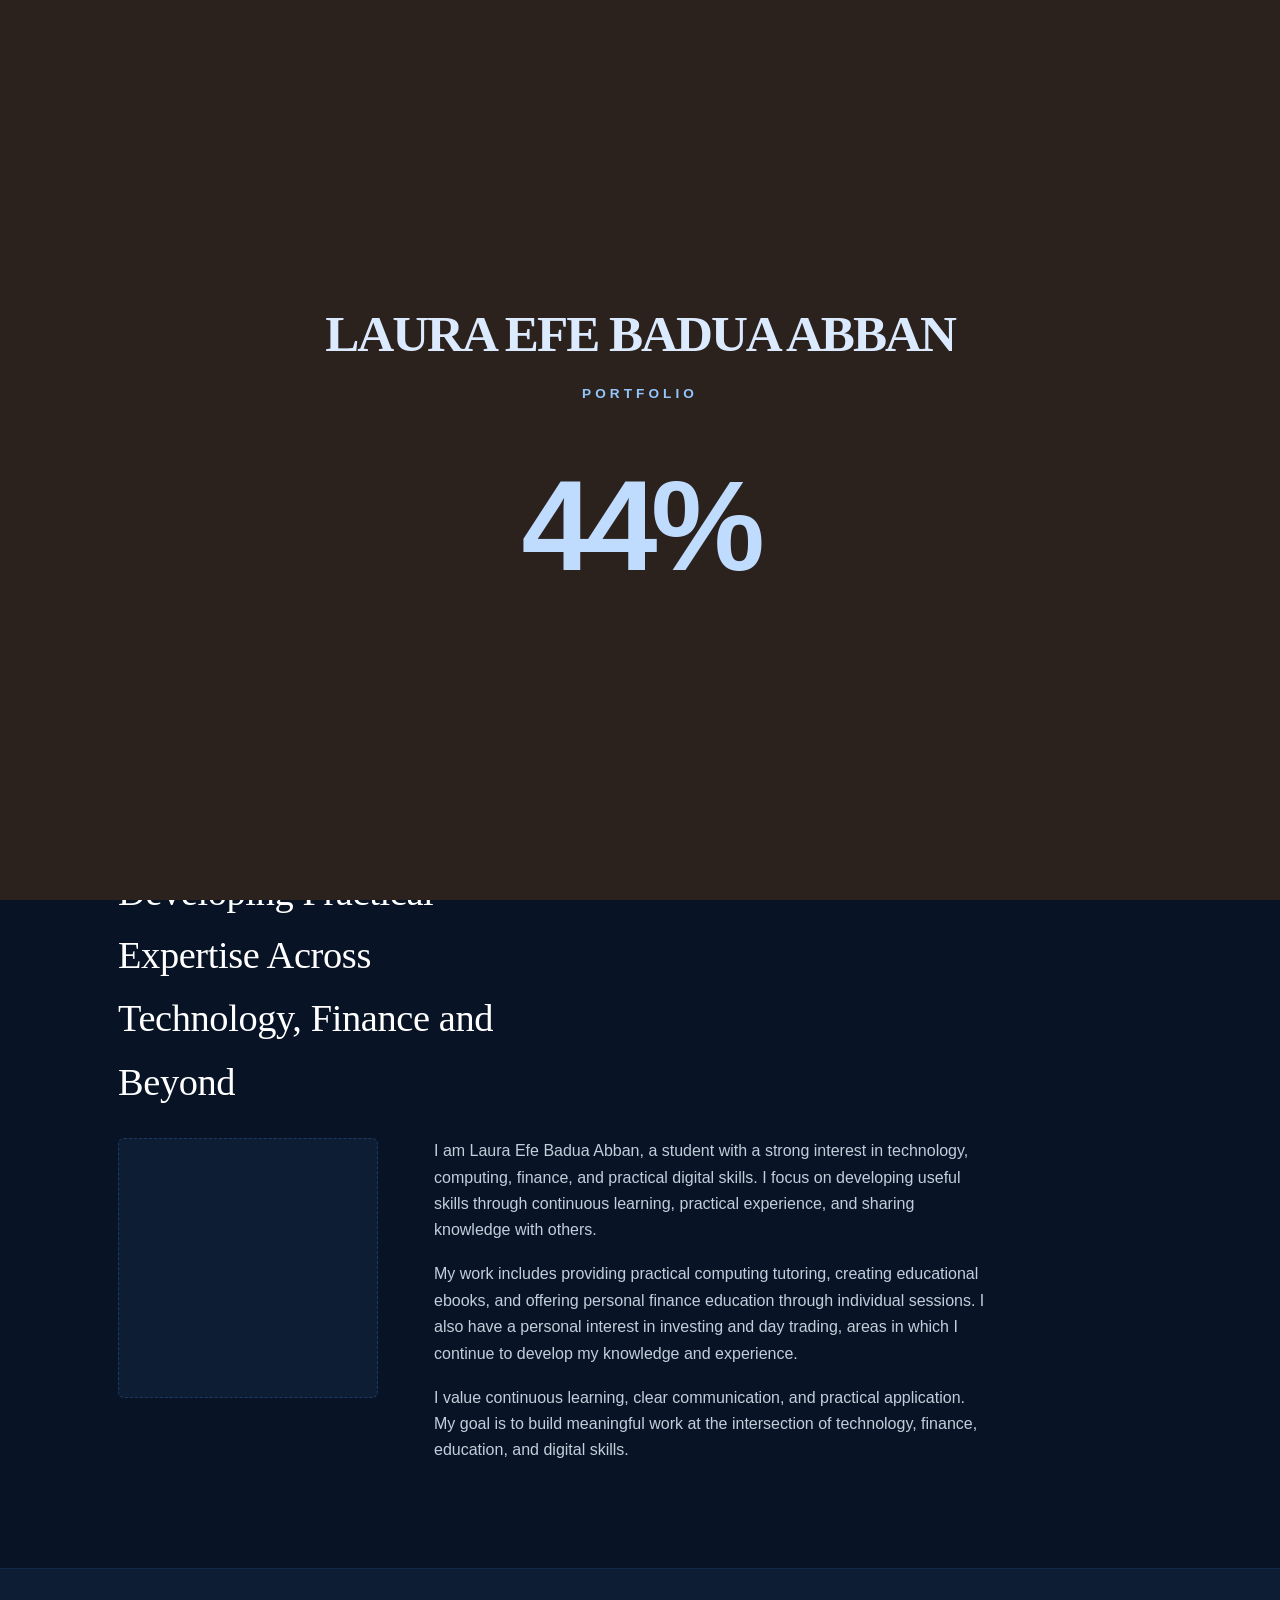
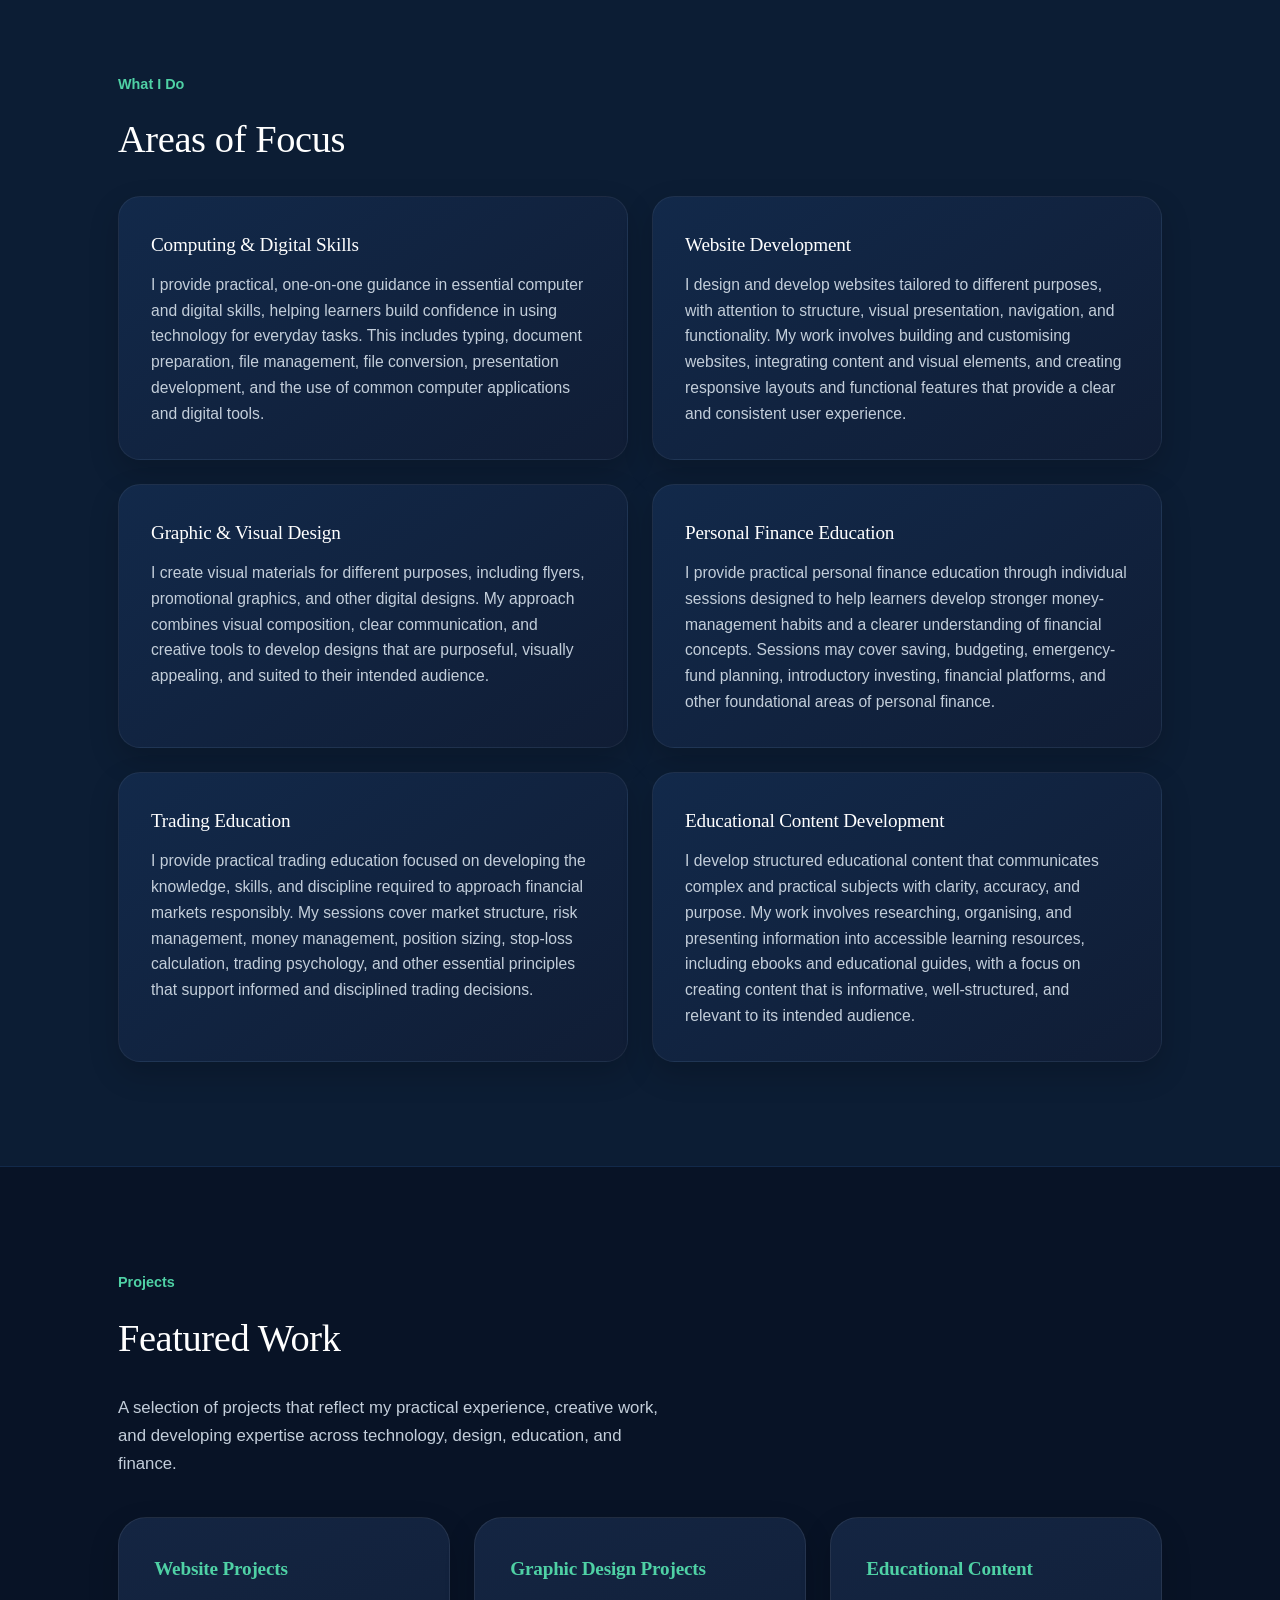
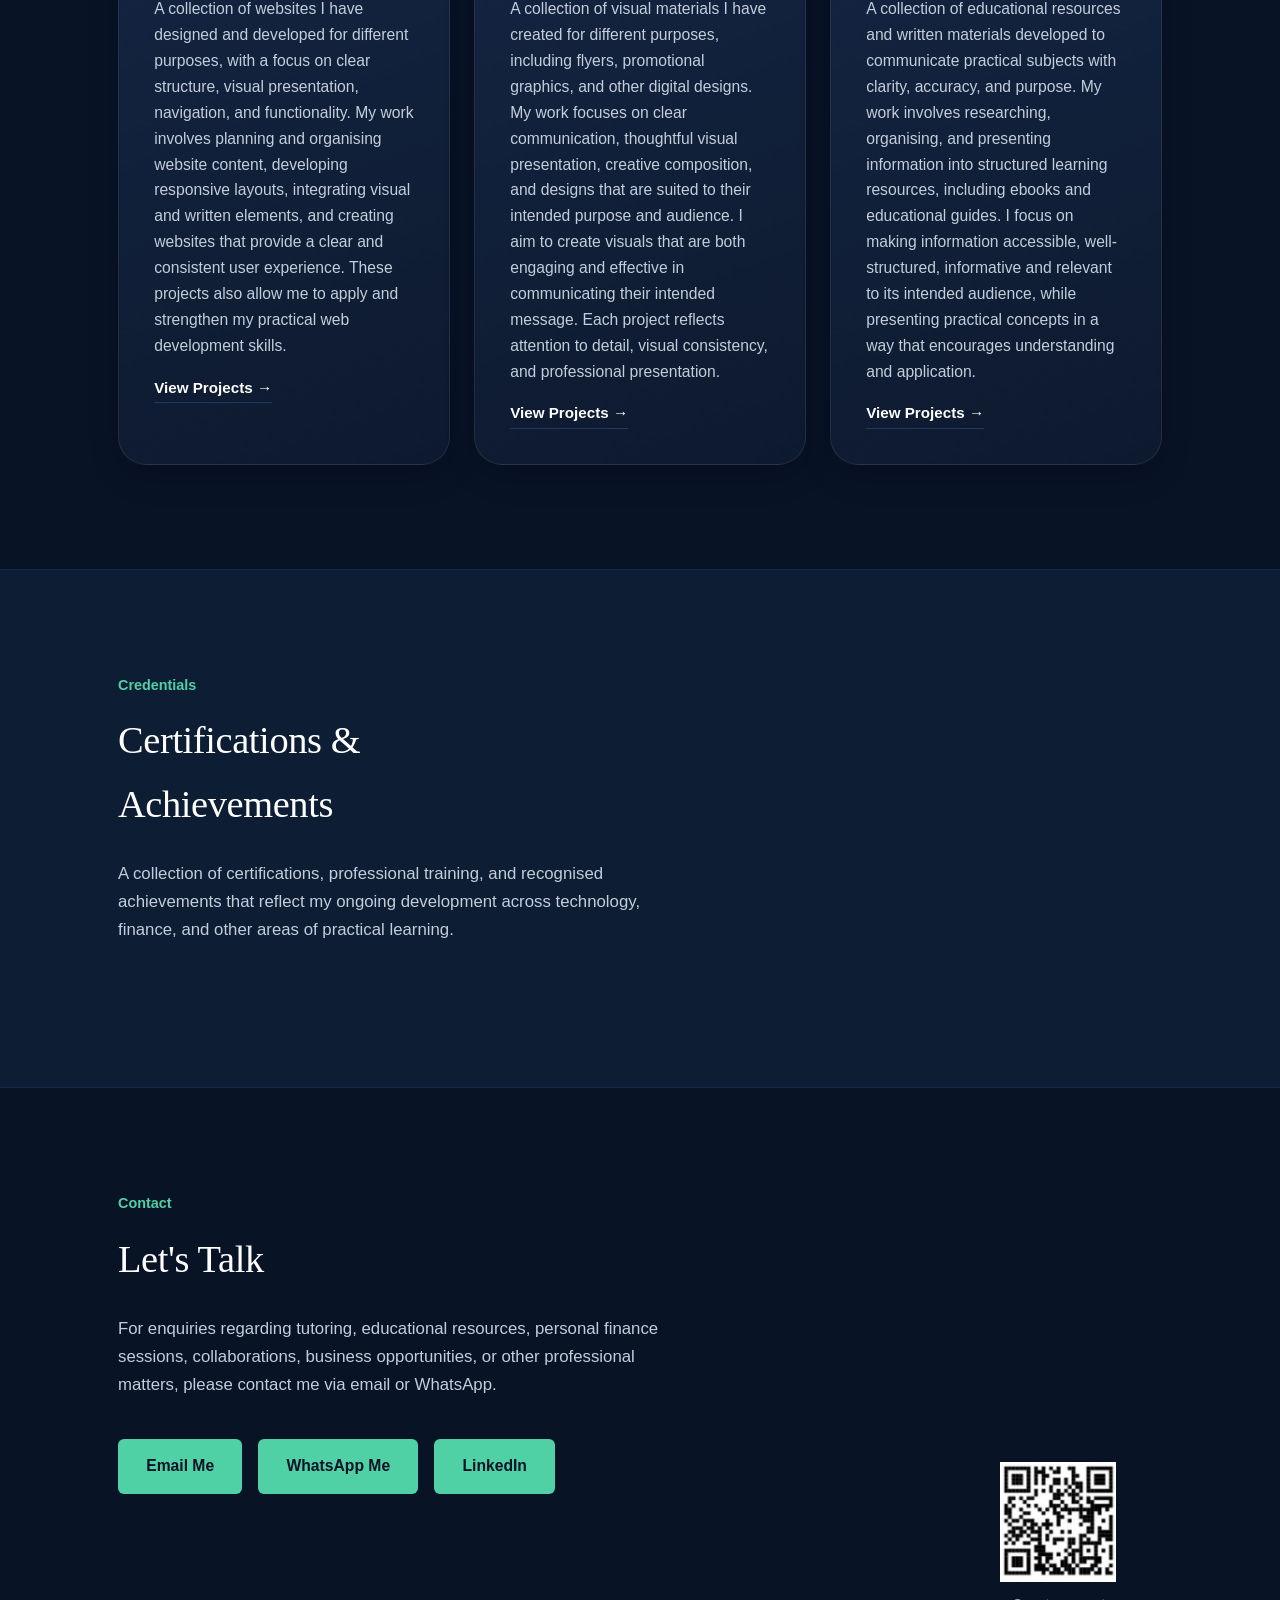
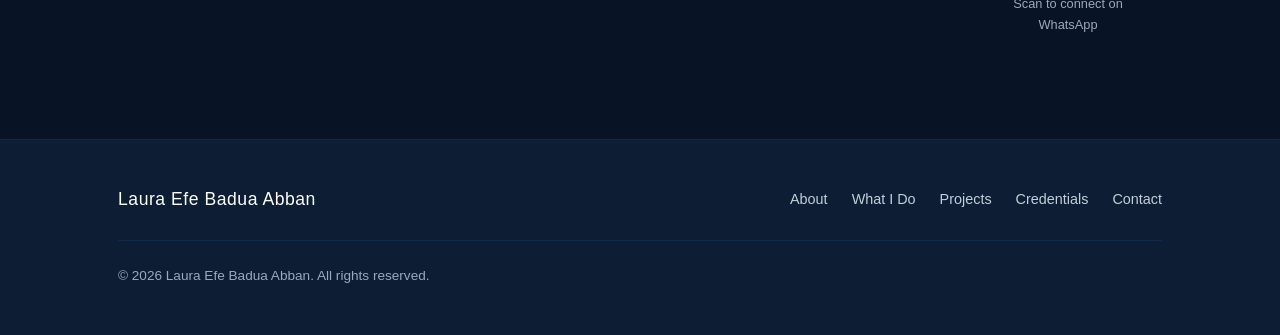
==== index.html @ 223ab995 "Add files via upload" ====
<!DOCTYPE html>
<html lang="en">
<head>
  <meta charset="UTF-8">
  <meta name="viewport" content="width=device-width, initial-scale=1.0">

  <meta
    name="description"
    content="Laura Efe Badua Abban — student, computing tutor, educational writer, personal finance educator, investor, and day trader."
  >

  <title>Laura Efe Badua Abban | Portfolio</title>

  <link rel="stylesheet" href="style.css">
</head>

<body>

  <div class="preloader" id="preloader">
  <div class="preloader-content">
    <h2 class="preloader-name">LAURA EFE BADUA ABBAN</h2>
    <p class="preloader-label">PORTFOLIO</p>
    <div class="preloader-count" id="preloadCount">0%</div>
  </div>
</div>

  <!-- =========================
       Header / Navigation
       ========================= -->

  <header class="site-header">
    <div class="nav-wrap">

      <a href="#home" class="nav-logo">
        Laura Efe Badua Abban
      </a>

      <button
        class="nav-toggle"
        aria-label="Open navigation"
        aria-expanded="false"
        type="button"
      >
        <span></span>
        <span></span>
        <span></span>
      </button>

      <nav class="nav-menu">
        <a href="#about" class="nav-link">About</a>
        <a href="#what-i-do" class="nav-link">What I Do</a>
        <a href="#projects" class="nav-link">Projects</a>
        <a href="#credentials" class="nav-link">Credentials</a>
        <a href="#contact" class="nav-link nav-cta">Contact</a>
      </nav>

    </div>
  </header>


  <main>

    <!-- =========================
         Hero
         ========================= -->

    <section class="hero" id="home">

      <div class="hero-inner">

            <h1 class="hero-name hero-item hero-name-item">
         <span class="name-word name-word-1">Laura</span>
         <span class="name-word name-word-2">Efe</span>
          <span class="name-word name-word-3">Badua</span>
         <span class="name-word name-word-4">Abban</span>
        </h1>

        <p class="hero-tagline hero-item hero-tagline-item">
          I provide practical computing support, develop educational content,
          and offer personal finance education through individual sessions.
          My interests also include investing, day trading, and the continued
          development of practical skills across technology and finance.
        </p>

        <div class="hero-actions hero-item hero-actions-item">
          <a href="#projects" class="btn btn-primary">
            See My Work
          </a>

          <a href="#contact" class="btn btn-ghost">
            Get in Touch
          </a>
        </div>

      </div>

    </section>


    <!-- =========================
         About
         ========================= -->

    <section class="section reveal" id="about">

      <div class="section-inner">

        <p class="section-label">
          About
        </p>

        <h2 class="section-title about-reveal about-heading">
          Developing Practical Expertise Across Technology, Finance and Beyond
        </h2>

        <div class="about-grid">

          <div class="photo-frame">

            <div class="photo-placeholder">
              </span>
            </div>

          </div>


          <div class="about-text">

            <p class="about-reveal about-paragraph-1">
              I am Laura Efe Badua Abban, a student with a strong interest in
              technology, computing, finance, and practical digital skills.
              I focus on developing useful skills through continuous learning,
              practical experience, and sharing knowledge with others.
            </p>

            <p class="about-reveal about-paragraph-2">
              My work includes providing practical computing tutoring, creating
              educational ebooks, and offering personal finance education
              through individual sessions. I also have a personal interest in
              investing and day trading, areas in which I continue to develop
              my knowledge and experience.
            </p>

            <p class="about-reveal about-paragraph-3">
              I value continuous learning, clear communication, and practical
              application. My goal is to build meaningful work at the
              intersection of technology, finance, education, and digital skills.
            </p>

          </div>

        </div>

      </div>

    </section>


    <!-- =========================
         What I Do
         ========================= -->

    <section class="section section-alt reveal" id="what-i-do">

      <div class="section-inner">

        <p class="section-label">
          What I Do
        </p>

        <h2 class="section-title">
          Areas of Focus
        </h2>

        <div class="cards-grid">


          <!-- Computing -->

          <article class="skill-card whatido-reveal">

            <h3>
              Computing &amp; Digital Skills
            </h3>

            <p>
              I provide practical, one-on-one guidance in essential computer
              and digital skills, helping learners build confidence in using
              technology for everyday tasks. This includes typing, document
              preparation, file management, file conversion, presentation
              development, and the use of common computer applications and
              digital tools.
            </p>

          </article>


          <!-- Website Development -->

          <article class="skill-card whatido-reveal">

            <h3>
              Website Development
            </h3>

            <p>
              I design and develop websites tailored to different purposes,
              with attention to structure, visual presentation, navigation,
              and functionality. My work involves building and customising
              websites, integrating content and visual elements, and creating
              responsive layouts and functional features that provide a clear
              and consistent user experience.
            </p>

          </article>


          <!-- Graphic Design -->

          <article class="skill-card whatido-reveal">

            <h3>
              Graphic &amp; Visual Design
            </h3>

            <p>
              I create visual materials for different purposes, including
              flyers, promotional graphics, and other digital designs. My
              approach combines visual composition, clear communication, and
              creative tools to develop designs that are purposeful, visually
              appealing, and suited to their intended audience.
            </p>

          </article>


          <!-- Personal Finance -->

          <article class="skill-card whatido-reveal">

            <h3>
              Personal Finance Education
            </h3>

            <p>
              I provide practical personal finance education through individual
              sessions designed to help learners develop stronger money-management
              habits and a clearer understanding of financial concepts. Sessions
              may cover saving, budgeting, emergency-fund planning, introductory
              investing, financial platforms, and other foundational areas of
              personal finance.
            </p>

          </article>


          <!-- Trading -->

          <article class="skill-card whatido-reveal">

            <h3>
              Trading Education
            </h3>

            <p>
              I provide practical trading education focused on developing the
              knowledge, skills, and discipline required to approach financial
              markets responsibly. My sessions cover market structure, risk
              management, money management, position sizing, stop-loss
              calculation, trading psychology, and other essential principles
              that support informed and disciplined trading decisions.
            </p>

          </article>


          <!-- Educational Content -->

          <article class="skill-card whatido-reveal">

            <h3>
              Educational Content Development
            </h3>

            <p>
              I develop structured educational content that communicates
              complex and practical subjects with clarity, accuracy, and
              purpose. My work involves researching, organising, and presenting
              information into accessible learning resources, including ebooks
              and educational guides, with a focus on creating content that is
              informative, well-structured, and relevant to its intended audience.
            </p>

          </article>

        </div>

      </div>

    </section>


    <!-- =========================
         Projects
         ========================= -->

    <section class="section reveal" id="projects">

      <div class="section-inner">

        <p class="section-label">
          Projects
        </p>

        <h2 class="section-title">
          Featured Work
        </h2>

        <p class="section-intro">
          A selection of projects that reflect my practical experience,
          creative work, and developing expertise across technology, design,
          education, and finance.
        </p>


        <div class="cards-grid projects-grid">


          <!-- Website Projects -->

          <article class="project-card projects-reveal">

            <h3 class="project-category-title">
              Website Projects
            </h3>

            <p>
              A collection of websites I have designed and developed for different
              purposes, with a focus on clear structure, visual presentation, navigation,
              and functionality. My work involves planning and organising website content,
              developing responsive layouts, integrating visual and written elements, 
              and creating websites that provide a clear and consistent user experience.
              These projects also allow me to apply and strengthen my practical web development skills.
            </p>

            <a
              href="website-projects.html"
              class="project-link"
            >
              View Projects →
            </a>

          </article>


          <!-- Graphic Design -->

          <article class="project-card projects-reveal">

            <h3 class="project-category-title">
              Graphic Design Projects
            </h3>

            <p>
              A collection of visual materials I have created for different purposes,
              including flyers, promotional graphics, and other digital designs. My work
             focuses on clear communication, thoughtful visual presentation, creative composition,
             and designs that are suited to their intended purpose and audience. I aim to create 
             visuals that are both engaging and effective in communicating their intended message.
             Each project reflects attention to detail, visual consistency, and professional presentation.
            </p>

            <a
              href="graphic-design.html"
              class="project-link"
            >
              View Projects →
            </a>

          </article>


          <!-- Educational Content -->

          <article class="project-card projects-reveal">

            <h3 class="project-category-title">
              Educational Content
            </h3>

            <p>
              A collection of educational resources and written materials
              developed to communicate practical subjects with clarity, accuracy, and purpose.
              My work involves researching, organising, and presenting information into structured
              learning resources, including ebooks and educational guides. I focus on making information 
              accessible, well-structured, informative and relevant to its intended audience, while 
              presenting practical concepts in a way that encourages understanding and application.
            </p>

            <a
              href="educational-content.html"
              class="project-link"
            >
              View Projects →
            </a>

          </article>

        </div>

      </div>

    </section>


    <!-- =========================
         Credentials
         ========================= -->

    <section class="section section-alt reveal" id="credentials">

      <div class="section-inner">

        <p class="section-label">
          Credentials
        </p>

        <h2 class="section-title">
          Certifications &amp; Achievements
        </h2>

        <p class="section-intro">
          A collection of certifications, professional training, and recognised
          achievements that reflect my ongoing development across technology,
          finance, and other areas of practical learning.
        </p>

        

    </section>


    <!-- =========================
         Contact
         ========================= -->

    <section class="section reveal" id="contact">

      <div class="section-inner contact-inner">

        <p class="section-label">
          Contact
        </p>

        <h2 class="section-title">
          Let's Talk
        </h2>

        <p class="section-intro">
          For enquiries regarding tutoring, educational resources, personal
          finance sessions, collaborations, business opportunities, or other
          professional matters, please contact me via email or WhatsApp.
        </p>


        <div class="hero-actions">

          <a
            href="mailto:abbanlaura18@gmail.com"
            class="btn btn-primary contact-email-btn"
          >
            Email Me
          </a>

          <a
            href="https://wa.me/233592695964"
            class="btn btn-primary"
            target="_blank"
            rel="noopener noreferrer"
          >
            WhatsApp Me
          </a>

          <a
            href="https://www.linkedin.com/in/lauraabban/"
            class="btn btn-primary"
            target="_blank"
            rel="noopener noreferrer"
          >
            LinkedIn
          </a>

        </div>


        <div class="contact-qr">

          <img
            src="whatsapp-qr.jpg"
            alt="WhatsApp QR Code"
          >

          <p>
            Scan to connect on WhatsApp
          </p>

        </div>

      </div>

    </section>

  </main>


  <!-- =========================
       Footer
       ========================= -->

  <footer class="site-footer">

    <div class="footer-inner">

      <p class="footer-name">
      Laura Efe Badua Abban
      </p>

      <nav class="footer-nav">
        <a href="#about">About</a>
        <a href="#what-i-do">What I Do</a>
        <a href="#projects">Projects</a>
        <a href="#credentials">Credentials</a>
        <a href="#contact">Contact</a>
      </nav>

    
     <p class="footer-copy">
  © 2026 Laura Efe Badua Abban. All rights reserved.
</p>

    </div>

  </footer>


  <script src="script.js"></script>

</body>
</html>
---- style.css ----
/* =========================================================
   Laura Efe Badua Abban — Portfolio Stylesheet
   ========================================================= */

:root {
  --navy-950: #081326;
  --navy-900: #0c1d34;
  --navy-800: #12294a;
  --navy-700: #1c3a5e;
  --white: #ffffff;
  --ink-100: #eef2f7;
  --ink-300: #c3ceda;
  --ink-400: #9aa9bd;
  --accent: #4fd1a5;

  --accent-soft: rgba(79, 209, 165, 0.14);

  --font-display: "Newsreader", Georgia, serif;
  --font-body: "Inter", -apple-system, BlinkMacSystemFont, "Segoe UI", sans-serif;

  --max-width: 1100px;
  --section-pad: 6.5rem;
  --radius: 6px;
}

/* ---------- Reset ---------- */

* {
  margin: 0;
  padding: 0;
  box-sizing: border-box;
}

html {
  scroll-behavior: smooth;
  scroll-padding-top: 84px;
}

body {
  background: var(--navy-950);
  color: var(--ink-300);
  font-family: var(--font-body);
  font-size: 16px;
  line-height: 1.65;
  -webkit-font-smoothing: antialiased;
}

a {
  color: inherit;
  text-decoration: none;
}

ul {
  list-style: none;
}

img {
  max-width: 100%;
  display: block;
}

:focus-visible {
  outline: 2px solid var(--accent);
  outline-offset: 3px;
}

h1,
h2,
h3 {
  font-family: var(--font-display);
  color: var(--white);
  font-weight: 500;
  letter-spacing: -0.01em;
}

@media (prefers-reduced-motion: reduce) {
  html {
    scroll-behavior: auto;
  }

  * {
    animation: none !important;
    transition: none !important;
  }
}

/* ---------- Shared Layout ---------- */

.section-inner,
.nav-wrap,
.footer-inner {
  max-width: var(--max-width);
  margin: 0 auto;
  padding-left: 1.75rem;
  padding-right: 1.75rem;
}

.section {
  padding: var(--section-pad) 0;
  border-bottom: 1px solid var(--navy-800);
}

.section-alt {
  background: var(--navy-900);
}

.section-label {
  font-family: var(--font-body);
  font-size: 0.9rem;
  font-weight: 600;
  color: var(--accent);
  margin-bottom: 0.75rem;
}

.section-title {
  font-size: clamp(1.7rem, 3vw, 2.4rem);
  max-width: 22ch;
  margin-bottom: 1.5rem;
}

.section-intro {
  max-width: 60ch;
  color: var(--ink-300);
  margin-bottom: 2.5rem;
  font-size: 1.05rem;
}

/* ---------- Buttons ---------- */

.btn {
  display: inline-block;
  padding: 0.85rem 1.7rem;
  border-radius: var(--radius);
  font-weight: 600;
  font-size: 0.98rem;
  border: 1px solid transparent;
  transition:
    background 0.25s ease,
    border-color 0.25s ease,
    color 0.25s ease,
    transform 0.25s ease,
    box-shadow 0.25s ease;
}

.btn-primary {
  background: var(--accent);
  color: var(--navy-950);
}

.btn-primary:hover {
  background: #6fe0b8;
}

.btn-ghost {
  border-color: var(--navy-700);
  color: var(--white);
}

.btn-ghost:hover {
  border-color: var(--accent);
  color: var(--accent);
}

/* ---------- Header / Navigation ---------- */

.site-header {
  position: sticky;
  top: 0;
  z-index: 100;
  background: rgba(43, 33, 29, 0.92);
  backdrop-filter: blur(8px);
  border-bottom: 1px solid var(--navy-800);
}

.nav-wrap {
  display: flex;
  align-items: center;
  justify-content: space-between;
  height: 72px;
}

.nav-logo {
  font-family: var(--font-display);
  font-size: 1.15rem;
  color: var(--white);
  font-weight: 500;
}

.nav-menu {
  display: flex;
  align-items: center;
  gap: 2.4rem;
}

.nav-link {
  font-size: 0.95rem;
  color: var(--ink-300);
  transition: color 0.15s ease;
}

.nav-link:hover {
  color: var(--white);
}

.nav-cta {
  padding: 0.6rem 1.25rem;
  border: 1px solid var(--navy-700);
  border-radius: 999px;
  color: var(--white);
}

.nav-cta:hover {
  border-color: var(--accent);
  color: var(--accent);
}

.nav-toggle {
  display: none;
  flex-direction: column;
  gap: 5px;
  background: none;
  border: none;
  cursor: pointer;
  padding: 0.5rem;
}

.nav-toggle span {
  width: 22px;
  height: 2px;
  background: var(--white);
  transition: transform 0.2s ease, opacity 0.2s ease;
}

/* ---------- Hero ---------- */

.hero {
  position: relative;
  overflow: hidden;
  padding: 7rem 1.75rem 6rem;
  display: flex;
  align-items: center;
  min-height: 72vh;
  background-image: url("hero-background.jpg");
  background-size: cover;
  background-position: center;
  background-repeat: no-repeat;
}

.hero-chart {
  position: absolute;
  inset: 0;
  opacity: 0.4;
  pointer-events: none;
}

.hero-chart svg {
  width: 100%;
  height: 100%;
}

.wick {
  stroke: var(--navy-700);
  stroke-width: 2;
}

.candle {
  rx: 1;
}

.candle-up {
  fill: var(--accent-soft);
  stroke: var(--accent);
  stroke-width: 1.2;
}

.candle-down {
  fill: var(--navy-800);
  stroke: var(--navy-700);
  stroke-width: 1.2;
}

.hero::before {
  content: "";
  position: absolute;
  inset: 0;
  background: rgba(20, 14, 10, 0.38);
  z-index: 0;
}

.hero::after {
  content: "";
  position: absolute;
  inset: 0;
  background: linear-gradient(
    180deg,
    rgba(8, 19, 38, 0.2) 0%,
    var(--navy-950) 85%
  );
  z-index: 0;
}

.hero > * {
  position: relative;
  z-index: 1;
}

.hero-inner {
  position: relative;
  z-index: 1;
  max-width: 780px;
  margin: 0 auto;
  width: 100%;
}

.hero-name {
  font-size: clamp(1.8rem, 8vw, 3rem);
  line-height: 1.05;
  margin-bottom: 1.5rem;
}

.hero-tagline {
  font-size: 1.15rem;
  color: var(--ink-300);
  max-width: 56ch;
  margin-bottom: 2.5rem;
}

.hero-actions {
  display: flex;
  gap: 1rem;
  flex-wrap: wrap;
}

/* ---------- About ---------- */

.about-grid {
  display: grid;
  grid-template-columns: 260px 1fr;
  gap: 3.5rem;
  align-items: start;
}

.photo-frame {
  width: 100%;
}

.photo-placeholder {
  width: 100%;
  aspect-ratio: 1 / 1;
  border: 1.5px dashed var(--navy-700);
  border-radius: var(--radius);
  background: var(--navy-900);
  display: flex;
  align-items: center;
  justify-content: center;
}

.photo-real {
  width: 100%;
  aspect-ratio: 1 / 1;
  object-fit: cover;
  border-radius: var(--radius);
}

.about-text p {
  margin-bottom: 1.1rem;
  max-width: 62ch;
}

.about-text p:last-child {
  margin-bottom: 0;
}

/* ---------- Cards ---------- */

.cards-grid {
  display: grid;
  grid-template-columns: repeat(2, 1fr);
  gap: 1.5rem;
}

.skill-card,
.project-card {
  background: linear-gradient(
    145deg,
    var(--navy-800),
    #101d35
  );
  border: 1px solid rgba(255, 255, 255, 0.06);
  border-radius: 22px;
  padding: 2rem;
  box-shadow: 0 12px 30px rgba(0, 0, 0, 0.18);
  transition:
    transform 0.35s ease,
    box-shadow 0.35s ease,
    border-color 0.35s ease;
}

.project-card {
  background: linear-gradient(
    160deg,
    #142542,
    #0d192e
  );
  border: 1px solid rgba(255, 255, 255, 0.08);
  border-radius: 28px;
  padding: 2.2rem;
  min-height: 250px;
  position: relative;
  overflow: hidden;
}

.skill-card:hover,
.project-card:hover {
  transform: translateY(-8px) scale(1.01);
  box-shadow: 0 22px 45px rgba(34, 197, 94, 0.14);
}

.skill-card h3,
.project-card h3 {
  font-size: 1.2rem;
  margin-bottom: 0.7rem;
}

.skill-card p,
.project-card p {
  font-size: 0.98rem;
  color: var(--ink-300);
}

.projects-grid {
  grid-template-columns: repeat(3, 1fr);
}

.project-category-title {
  color: var(--accent);
  font-size: 1.4rem;
  font-weight: 600;
  white-space: nowrap;
}

.project-tag {
  font-size: 0.8rem;
  font-weight: 600;
  color: var(--accent);
  margin-bottom: 0.9rem;
}

.project-link {
  display: inline-block;
  margin-top: 1rem;
  font-weight: 600;
  color: var(--white);
  font-size: 0.95rem;
  border-bottom: 1px solid var(--navy-700);
  padding-bottom: 2px;
}

.project-link:hover {
  color: var(--accent);
  border-color: var(--accent);
}

.project-card-muted {
  background: transparent;
  border-style: dashed;
}

.project-card-muted p {
  color: var(--ink-400);
}

/* ---------- Learning / Certifications ---------- */

.learning-list {
  display: flex;
  flex-direction: column;
  gap: 1.25rem;
  max-width: 760px;
}

.learning-item {
  display: grid;
  grid-template-columns: 140px 1fr;
  gap: 1.5rem;
  align-items: start;
  padding: 1.5rem 0;
  border-top: 1px solid var(--navy-800);
}

.learning-item:first-child {
  border-top: none;
}

.learning-item h3 {
  font-size: 1.1rem;
  margin-bottom: 0.4rem;
}

.learning-item p {
  font-size: 0.97rem;
  color: var(--ink-300);
}

.status-badge {
  display: inline-block;
  font-size: 0.78rem;
  font-weight: 600;
  padding: 0.35rem 0.75rem;
  border-radius: 999px;
  white-space: nowrap;
  height: fit-content;
}

.status-progress {
  background: var(--accent-soft);
  color: var(--accent);
  border: 1px solid rgba(79, 209, 165, 0.35);
}

/* ---------- Contact ---------- */

.contact-inner {
  text-align: left;
}

.contact-email-btn {
  font-family: var(--font-body);
}

.contact-qr {
  margin-left: auto;
  margin-right: 1.5rem;
  margin-top: -2rem;
  text-align: center;
  width: 140px;
}

.contact-qr img {
  width: 120px;
  height: 120px;
  object-fit: contain;
}

.contact-qr p {
  margin-top: 0.7rem;
  font-size: 0.8rem;
  color: var(--ink-400);
}

/* ---------- Footer ---------- */

.site-footer {
  background: var(--navy-900);
  padding: 3rem 0;
}

.footer-inner {
  display: flex;
  flex-wrap: wrap;
  align-items: center;
  justify-content: space-between;
  gap: 1.25rem;
}

.footer-name {
  font-family: var(--font-body);
  color: var(--white);
  font-size: 1.1rem;
  font-weight: 400;
  letter-spacing: 0.03em;
  line-height: 1.3;
  margin: 0;
}

.footer-nav {
  display: flex;
  gap: 1.5rem;
  flex-wrap: nowrap;
  white-space: nowrap;
}

.footer-nav a {
  font-size: 0.9rem;
  color: var(--ink-300);
}

.footer-nav a:hover {
  color: var(--accent);
}

.footer-copy {
  width: 100%;
  font-size: 0.85rem;
  color: var(--ink-400);
  padding-top: 1.5rem;
  border-top: 1px solid var(--navy-800);
  margin-top: 0.5rem;
}

/* ---------- Additional Project Pages ---------- */

.projects-header {
  text-align: center;
  padding: 4rem 1.5rem 2rem;
}

.projects-header h1 {
  color: var(--accent);
  font-size: 2.5rem;
  margin-bottom: 1rem;
}

.projects-header p {
  color: var(--ink-400);
  max-width: 650px;
  margin: 0 auto;
}

.project-number {
  color: var(--accent);
  font-size: 0.9rem;
  font-weight: 700;
  letter-spacing: 0.15em;
  margin-bottom: 0.5rem;
}

.project-brand {
  position: absolute;
  top: 1.5rem;
  right: 2rem;
  color: var(--white);
  font-size: 0.85rem;
  font-weight: 600;
  letter-spacing: 0.03em;
}

.project-footer {
  margin-top: 4rem;
  padding: 1.5rem 2rem;
  text-align: left;
  border-top: 1px solid var(--navy-700);
}

.project-footer p {
  margin: 0;
  color: var(--ink-400);
  font-size: 0.8rem;
}

/* ---------- Website Project ---------- */

.website-project-card {
  max-width: 650px;
  margin: 2rem auto 5rem;
  padding: 2.2rem;
  background: var(--navy-800);
  border: 1px solid var(--navy-700);
  border-radius: 26px;
  text-align: center;
  box-shadow: 0 18px 45px rgba(59, 130, 246, 0.12);
  transition: transform 0.35s ease, box-shadow 0.35s ease;
}

.website-project-card:hover {
  transform: translateY(-8px);
  box-shadow: 0 24px 55px rgba(59, 130, 246, 0.22);
}

.website-project-card h2 {
  font-size: 1.8rem;
  margin-bottom: 1rem;
}

.website-project-logo {
  width: 105px;
  height: 105px;
  margin: 0 auto 2rem;
  display: flex;
  align-items: center;
  justify-content: center;
  background: #ffffff;
  border-radius: 50%;
  padding: 0.7rem;
  overflow: hidden;
}

.website-project-logo img {
  width: 100%;
  height: 100%;
  object-fit: contain;
  display: block;
}

.website-project-card a {
  display: inline-block;
  margin-top: 1.5rem;
  padding: 0.75rem 1.4rem;
  border-radius: 999px;
  background: #2563eb;
  color: #ffffff;
  text-decoration: none;
  font-weight: 600;
  transition:
    transform 0.3s ease,
    box-shadow 0.3s ease,
    background 0.3s ease;
}

.website-project-card a:hover {
  background: #3b82f6;
  transform: translateY(-3px);
  box-shadow: 0 10px 25px rgba(59, 130, 246, 0.3);
}

.project-highlights {
  margin-top: 1.8rem;
  text-align: left;
}

.project-highlights > p {
  margin-bottom: 0.8rem;
  color: var(--white);
  font-weight: 700;
}

.project-highlights ul {
  margin: 0;
  padding-left: 1.2rem;
  color: var(--ink-400);
  list-style: disc;
}

.project-highlights li {
  margin-bottom: 0.45rem;
  line-height: 1.6;
}

.project-highlights li::marker {
  color: #3b82f6;
}

/* ---------- Graphic Design Projects ---------- */

.graphic-projects-grid {
  width: min(1100px, calc(100% - 3rem));
  margin: 2rem auto 5rem;
  display: grid;
  grid-template-columns: repeat(2, minmax(0, 1fr));
  gap: 2rem;
}

.graphic-project-card {
  background: var(--navy-800);
  border: 1px solid var(--navy-700);
  border-radius: var(--radius);
  overflow: visible;
  display: flex;
  flex-direction: column;
  height: 100%;
  transition: transform 0.35s ease, box-shadow 0.35s ease;
}

.graphic-project-card:hover {
  transform: translateY(-8px);
}

.graphic-project-card img {
  width: 100%;
  height: 340px;
  object-fit: cover;
  display: block;
  border-radius: 24px 24px 0 0;
  transition: transform 0.45s ease, filter 0.45s ease;
}

.graphic-project-content {
  padding: 2rem 2rem 2.2rem;
  flex: 1;
}

.graphic-project-content .project-number {
  margin-top: 0;
  margin-bottom: 0.5rem;
  font-size: 0.8rem;
  font-weight: 700;
  letter-spacing: 0.12em;
  color: var(--ink-400);
}

.graphic-project-content h2 {
  margin-top: 0;
  margin-bottom: 0.9rem;
  font-size: 1.35rem;
  line-height: 1.3;
  color: var(--white);
}

.graphic-project-content p {
  margin: 0;
  color: var(--ink-400);
  line-height: 1.7;
}

/* Individual graphic project glows */

.crypto-project-card {
  box-shadow: 0 18px 45px rgba(59, 130, 246, 0.2);
}

.crypto-project-card:hover {
  box-shadow: 0 24px 55px rgba(59, 130, 246, 0.32);
}

.hair-project-card {
  box-shadow: 0 18px 45px rgba(168, 85, 247, 0.12);
}

.hair-project-card:hover {
  box-shadow: 0 24px 55px rgba(168, 85, 247, 0.22);
}

.food-project-card {
  box-shadow: 0 18px 45px rgba(249, 115, 22, 0.12);
}

.food-project-card:hover {
  box-shadow: 0 24px 55px rgba(249, 115, 22, 0.22);
}

.realestate-project-card {
  box-shadow: 0 18px 45px rgba(59, 130, 246, 0.12);
}

.realestate-project-card:hover {
  box-shadow: 0 24px 55px rgba(59, 130, 246, 0.22);
}

.car-project-card {
  box-shadow: 0 18px 45px rgba(148, 163, 184, 0.12);
}

.car-project-card:hover {
  box-shadow: 0 24px 55px rgba(148, 163, 184, 0.22);
}

.event-project-card {
  box-shadow: 0 18px 45px rgba(192, 132, 252, 0.12);
}

.event-project-card:hover {
  box-shadow: 0 24px 55px rgba(192, 132, 252, 0.22);
}

/* Graphic project image effects */

.crypto-project-card img {
  filter: saturate(1.05);
}

.crypto-project-card:hover img {
  transform: scale(1.025);
}

.hair-project-card img {
  filter: saturate(1.05);
}

.hair-project-card:hover img {
  transform: scale(1.025);
}

.food-project-card img {
  filter: saturate(1.08);
}

.food-project-card:hover img {
  transform: scale(1.025);
}

.realestate-project-card img {
  filter: saturate(1.03);
}

.realestate-project-card:hover img {
  transform: scale(1.025);
}

.car-project-card img {
  filter: saturate(1.03);
}

.car-project-card:hover img {
  transform: scale(1.025);
}

.event-project-card img {
  filter: saturate(1.05);
}

.event-project-card:hover img {
  transform: scale(1.025);
}

/* ---------- Graphic Project Full View ---------- */

.graphic-project-view {
  max-width: 950px;
  margin: 2rem auto 5rem;
  padding: 0 1.5rem;
}

.back-to-projects {
  display: inline-block;
  margin-bottom: 2rem;
  color: var(--ink-400);
  text-decoration: none;
  font-size: 0.9rem;
  transition: color 0.3s ease;
}

.back-to-projects:hover {
  color: var(--white);
}

.graphic-project-view-card {
  max-width: 650px;
  margin: 0 auto;
  background: var(--navy-800);
  border: 1px solid var(--navy-700);
  border-radius: 28px;
  padding: 1.8rem;
  text-align: center;
  box-shadow: 0 18px 45px rgba(0, 0, 0, 0.2);
}

.graphic-project-view-card h2 {
  margin-bottom: 2rem;
  color: var(--white);
}

.graphic-project-full-image {
  width: 100%;
  display: flex;
  justify-content: center;
  margin-bottom: 2rem;
}

.graphic-project-full-image img {
  max-width: 100%;
  max-height: 850px;
  width: auto;
  height: auto;
  object-fit: contain;
  border-radius: 12px;
  display: block;
}

.graphic-project-view-card > p:last-child {
  max-width: 750px;
  margin: 0 auto;
  color: var(--ink-400);
  line-height: 1.7;
}

/* ---------- Educational Content ---------- */

.educational-content-grid {
  width: min(1100px, calc(100% - 3rem));
  margin: 2rem auto 5rem;
  display: grid;
  grid-template-columns: repeat(2, minmax(0, 1fr));
  gap: 2rem;
}

.educational-content-card {
  background: var(--navy-800);
  border: 1px solid var(--navy-700);
  border-radius: var(--radius);
  overflow: hidden;
  transition: transform 0.2s ease, border-color 0.2s ease;
}

.educational-content-card:hover {
  transform: translateY(-4px);
  border-color: var(--accent);
}

.educational-content-card img {
  width: 100%;
  height: 430px;
  display: block;
  object-fit: contain;
  background: var(--navy-900);
}

.educational-content-details {
  padding: 1.6rem;
}

.educational-content-details .project-number {
  margin-bottom: 0.6rem;
}

.educational-content-details h2 {
  margin-bottom: 0.8rem;
  color: var(--white);
  font-size: 1.35rem;
  line-height: 1.4;
}

.educational-content-details p:not(.project-number) {
  margin-bottom: 1rem;
  color: var(--ink-400);
  line-height: 1.7;
}

.educational-content-details a {
  display: inline-block;
  color: var(--white);
  font-size: 0.95rem;
  font-weight: 600;
  border-bottom: 1px solid var(--navy-700);
  padding-bottom: 2px;
  transition: color 0.15s ease, border-color 0.15s ease;
}

.educational-content-details a:hover {
  color: var(--accent);
  border-color: var(--accent);
}

/* ---------- Scroll Reveal ---------- */

.reveal {
  opacity: 0;
  transform: translateY(80px) scale(0.97);
  transition: opacity 0.8s ease, transform 0.8s ease;
}

.reveal.show {
  opacity: 1;
  transform: translateY(0) scale(1);
}

/* ---------- Hero Staged Animation ---------- */

.hero-item {
  opacity: 0;
  transform: translateY(35px);
  animation: heroReveal 1s ease forwards;
}

.hero-name-item {
  animation-delay: 2s;
}

.hero-tagline-item {
  animation-delay: 11.8s;
}

.hero-actions-item {
  animation-delay: 4s;
}

.hero-actions-item .btn-primary:first-child {
  opacity: 0;
  transform: translateY(20px);
  animation: heroButtonReveal 0.7s ease forwards;
  animation-delay: 13.2s;
}

.hero-actions-item .btn-primary:last-child {
  opacity: 0;
  transform: translateY(20px);
  animation: heroButtonReveal 0.7s ease forwards;
  animation-delay: 14s;
}

.hero-actions-item .btn-ghost {
  opacity: 0;
  transform: translateY(20px);
  animation: heroButtonReveal 0.7s ease forwards;
  animation-delay: 14s;
}

@keyframes heroReveal {
  to {
    opacity: 1;
    transform: translateY(0);
  }
}

@keyframes heroButtonReveal {
  to {
    opacity: 1;
    transform: translateY(0);
  }
}

/* ---------- About Staged Animation ---------- */

#about.reveal.show .about-reveal {
  opacity: 0;
  transform: translateY(35px);
  animation: aboutReveal 0.9s ease forwards;
}

#about.reveal.show .about-heading {
  animation-delay: 0.2s;
}

#about.reveal.show .about-paragraph-1 {
  animation-delay: 1.1s;
}

#about.reveal.show .about-paragraph-2 {
  animation-delay: 2s;
}

#about.reveal.show .about-paragraph-3 {
  animation-delay: 2.9s;
}

@keyframes aboutReveal {
  to {
    opacity: 1;
    transform: translateY(0);
  }
}

/* ---------- What I Do Staged Animation ---------- */

#what-i-do.reveal.show .whatido-reveal {
  opacity: 0;
  transform: translateY(35px);
  animation: whatidoReveal 0.8s ease forwards;
}

#what-i-do.reveal.show .whatido-reveal:nth-child(1) {
  animation-delay: 0.2s;
}

#what-i-do.reveal.show .whatido-reveal:nth-child(2) {
  animation-delay: 0.8s;
}

#what-i-do.reveal.show .whatido-reveal:nth-child(3) {
  animation-delay: 1.4s;
}

#what-i-do.reveal.show .whatido-reveal:nth-child(4) {
  animation-delay: 2s;
}

#what-i-do.reveal.show .whatido-reveal:nth-child(5) {
  animation-delay: 2.6s;
}

#what-i-do.reveal.show .whatido-reveal:nth-child(6) {
  animation-delay: 3.2s;
}

@keyframes whatidoReveal {
  to {
    opacity: 1;
    transform: translateY(0);
  }
}

/* ---------- Projects Staged Animation ---------- */

#projects.reveal.show .projects-reveal {
  opacity: 0;
  transform: translateY(35px);
  animation: projectsReveal 0.8s ease forwards;
}

#projects.reveal.show .projects-reveal:nth-child(1) {
  animation-delay: 0.2s;
}

#projects.reveal.show .projects-reveal:nth-child(2) {
  animation-delay: 0.8s;
}

#projects.reveal.show .projects-reveal:nth-child(3) {
  animation-delay: 1.4s;
}

@keyframes projectsReveal {
  to {
    opacity: 1;
    transform: translateY(0);
  }
}

/* ---------- Name Word-by-Word Animation ---------- */

.name-word {
  display: inline-block;
  opacity: 0;
  transform: translateY(25px);
  animation: nameWordReveal 0.6s ease forwards;
}

.name-word-1 {
  animation-delay: 7.5s;
}

.name-word-2 {
  animation-delay: 8.3s;
}

.name-word-3 {
  animation-delay: 9.1s;
}

.name-word-4 {
  animation-delay: 9.9s;
}

@keyframes nameWordReveal {
  to {
    opacity: 1;
    transform: translateY(0);
  }
}

/* ---------- Opening Preloader ---------- */

.preloader {
  position: fixed;
  inset: 0;
  z-index: 9999;
  background: #2b211d;
  color: #dbeafe;
  display: grid;
  place-items: center;
  transition: transform 1s cubic-bezier(0.76, 1, 0.24, 1);
}

.preloader-content {
  width: min(90%, 900px);
  text-align: center;
}

.preloader-name {
  margin: 0;
  font-size: clamp(1.5rem, 4vw, 4rem);
  white-space: nowrap;
  font-weight: 800;
  line-height: 0.95;
  letter-spacing: -0.04em;
  color: #dbeafe;
}

.preloader-label {
  margin: 1.5rem 0 3.5rem;
  font-size: 0.85rem;
  font-weight: 600;
  letter-spacing: 0.3em;
  color: #93c5fd;
}

.preloader-count {
  font-size: clamp(4rem, 10vw, 8rem);
  font-weight: 700;
  line-height: 1;
  letter-spacing: -0.05em;
  color: #bfdbfe;
}

.preloader.is-done {
  transform: translateY(-100%);
  pointer-events: none;
}

/* ---------- Responsive ---------- */

@media (max-width: 860px) {
  :root {
    --section-pad: 4.5rem;
  }

  .cards-grid {
    grid-template-columns: 1fr 1fr;
  }

  .projects-grid {
    grid-template-columns: 1fr 1fr;
  }

  .about-grid {
    grid-template-columns: 1fr;
  }

  .photo-frame {
    max-width: 220px;
  }
}

@media (max-width: 768px) {
  .graphic-projects-grid {
    width: min(100% - 2rem, 600px);
    grid-template-columns: 1fr;
    gap: 1.5rem;
    margin-top: 1.5rem;
  }

  .graphic-project-card img {
    height: auto;
  }

  .graphic-project-content {
    padding: 1.3rem;
  }

  .graphic-project-content h2 {
    font-size: 1.2rem;
  }

  .educational-content-grid {
    width: min(100% - 2rem, 600px);
    grid-template-columns: 1fr;
    gap: 1.5rem;
    margin-top: 1.5rem;
  }

  .educational-content-card img {
    height: auto;
  }

  .educational-content-details {
    padding: 1.3rem;
  }

  .educational-content-details h2 {
    font-size: 1.2rem;
  }

  .graphic-project-view {
    padding: 0 1rem;
  }

  .graphic-project-view-card {
    padding: 1.5rem;
    border-radius: 22px;
  }

  .graphic-project-full-image img {
    max-height: none;
    width: 100%;
  }
}

@media (max-width: 640px) {
  .nav-toggle {
    display: flex;
  }

  .nav-menu {
    position: absolute;
    top: 72px;
    left: 0;
    right: 0;
    background: var(--navy-900);
    border-bottom: 1px solid rgba(255, 255, 255, 0.08);
    flex-direction: column;
    align-items: flex-start;
    gap: 0;
    padding: 0.5rem 1.75rem 1.5rem;
    transform: translateY(-8px);
    opacity: 0;
    pointer-events: none;
    transition: transform 0.18s ease, opacity 0.18s ease;
  }

  .nav-menu.is-open {
    transform: translateY(0);
    opacity: 1;
    pointer-events: auto;
  }

  .nav-menu .nav-link {
    width: 100%;
    padding: 0.8rem 0;
    border-bottom: 1px solid var(--navy-800);
  }

  .nav-cta {
    margin-top: 0.8rem;
    text-align: center;
    width: 100%;
  }

  .nav-toggle.is-active span:nth-child(1) {
    transform: translateY(7px) rotate(45deg);
  }

  .nav-toggle.is-active span:nth-child(2) {
    opacity: 0;
  }

  .nav-toggle.is-active span:nth-child(3) {
    transform: translateY(-7px) rotate(-45deg);
  }

  .cards-grid,
  .projects-grid {
    grid-template-columns: 1fr;
  }

  .learning-item {
    grid-template-columns: 1fr;
    gap: 0.6rem;
  }

  .hero {
    min-height: auto;
    padding-top: 5rem;
  }

  .hero-name {
    font-size: clamp(1.8rem, 8vw, 3rem);
    line-height: 1.05;
    margin-bottom: 1.5rem;
  }

  .website-project-card {
    margin-left: 1rem;
    margin-right: 1rem;
    padding: 1.5rem;
  }

  .project-category-title {
    white-space: normal;
  }

  .contact-qr {
    margin-right: 0;
    margin-top: 2rem;
  }

  .footer-nav {
    gap: 0.7rem;
    font-size: 0.75rem;
    white-space: nowrap;
  }

  .preloader-name {
    font-size: clamp(1.25rem, 5vw, 2.5rem);
  }
}
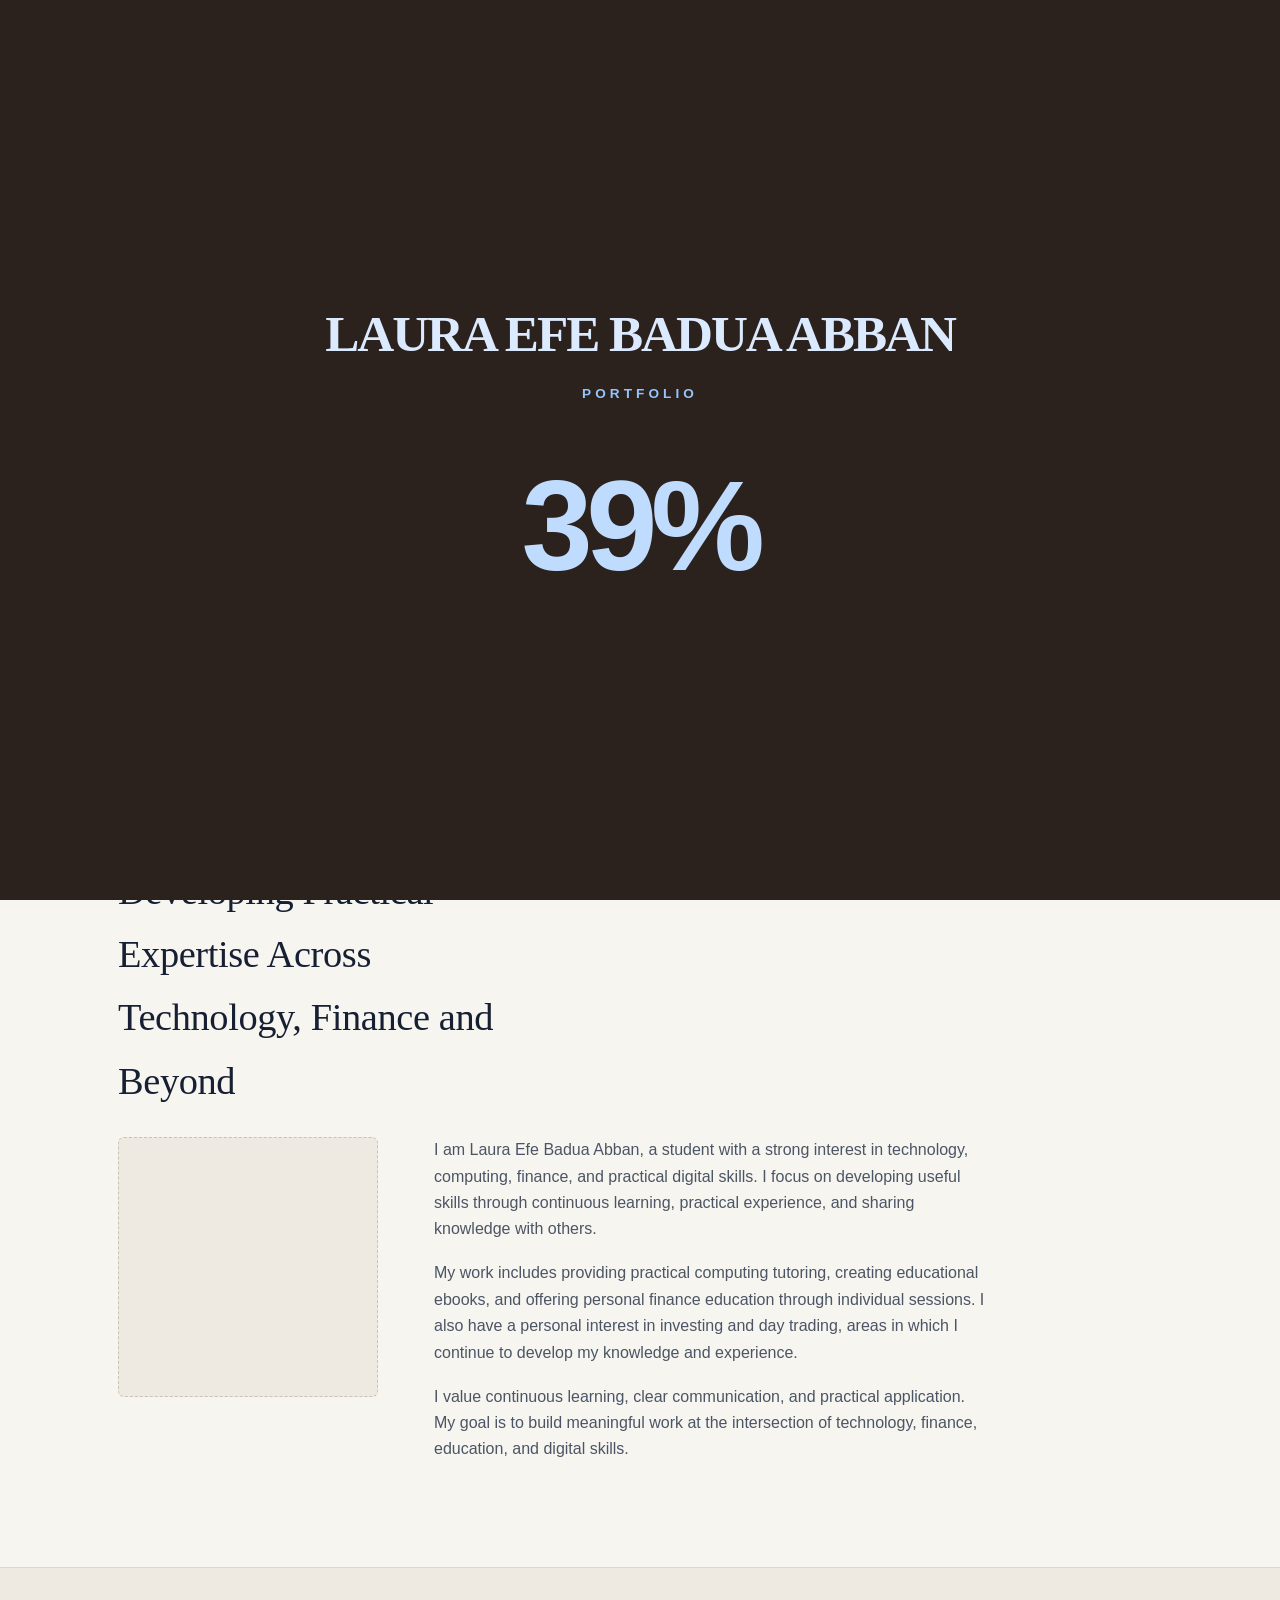
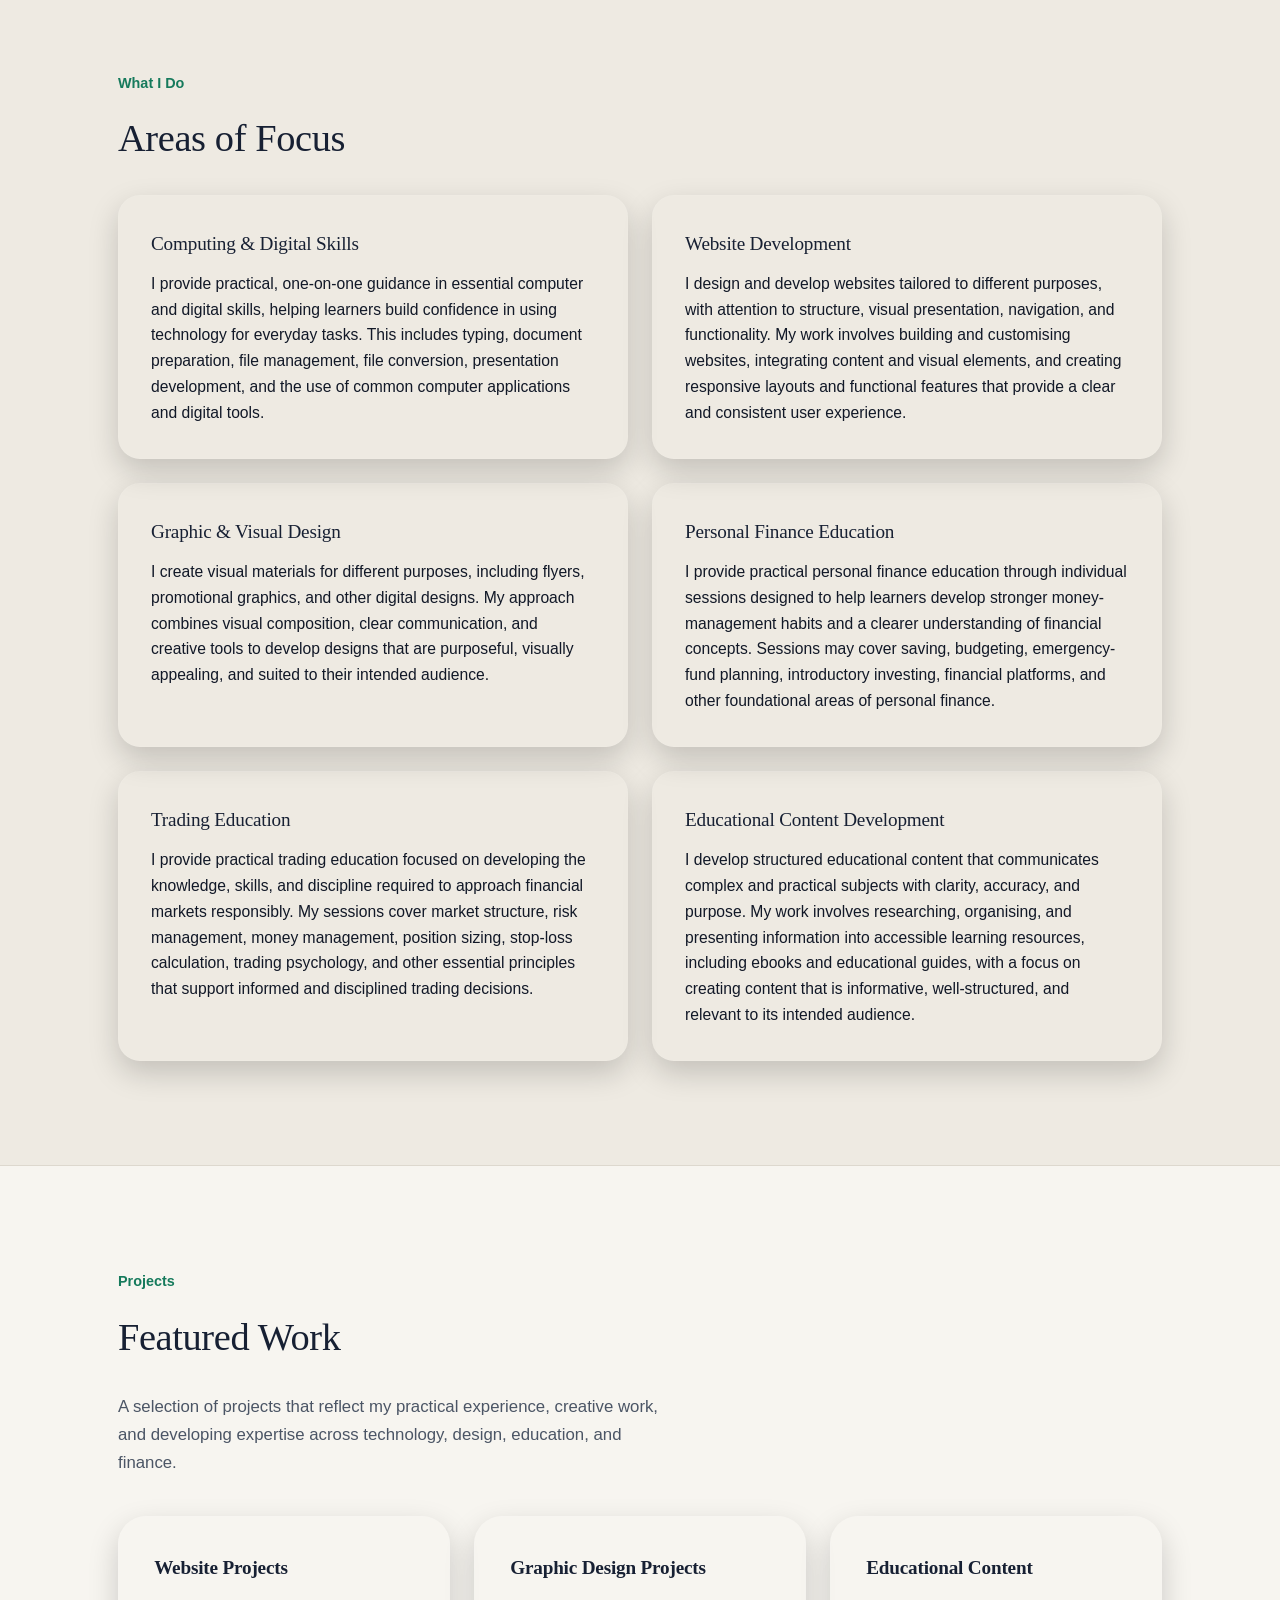
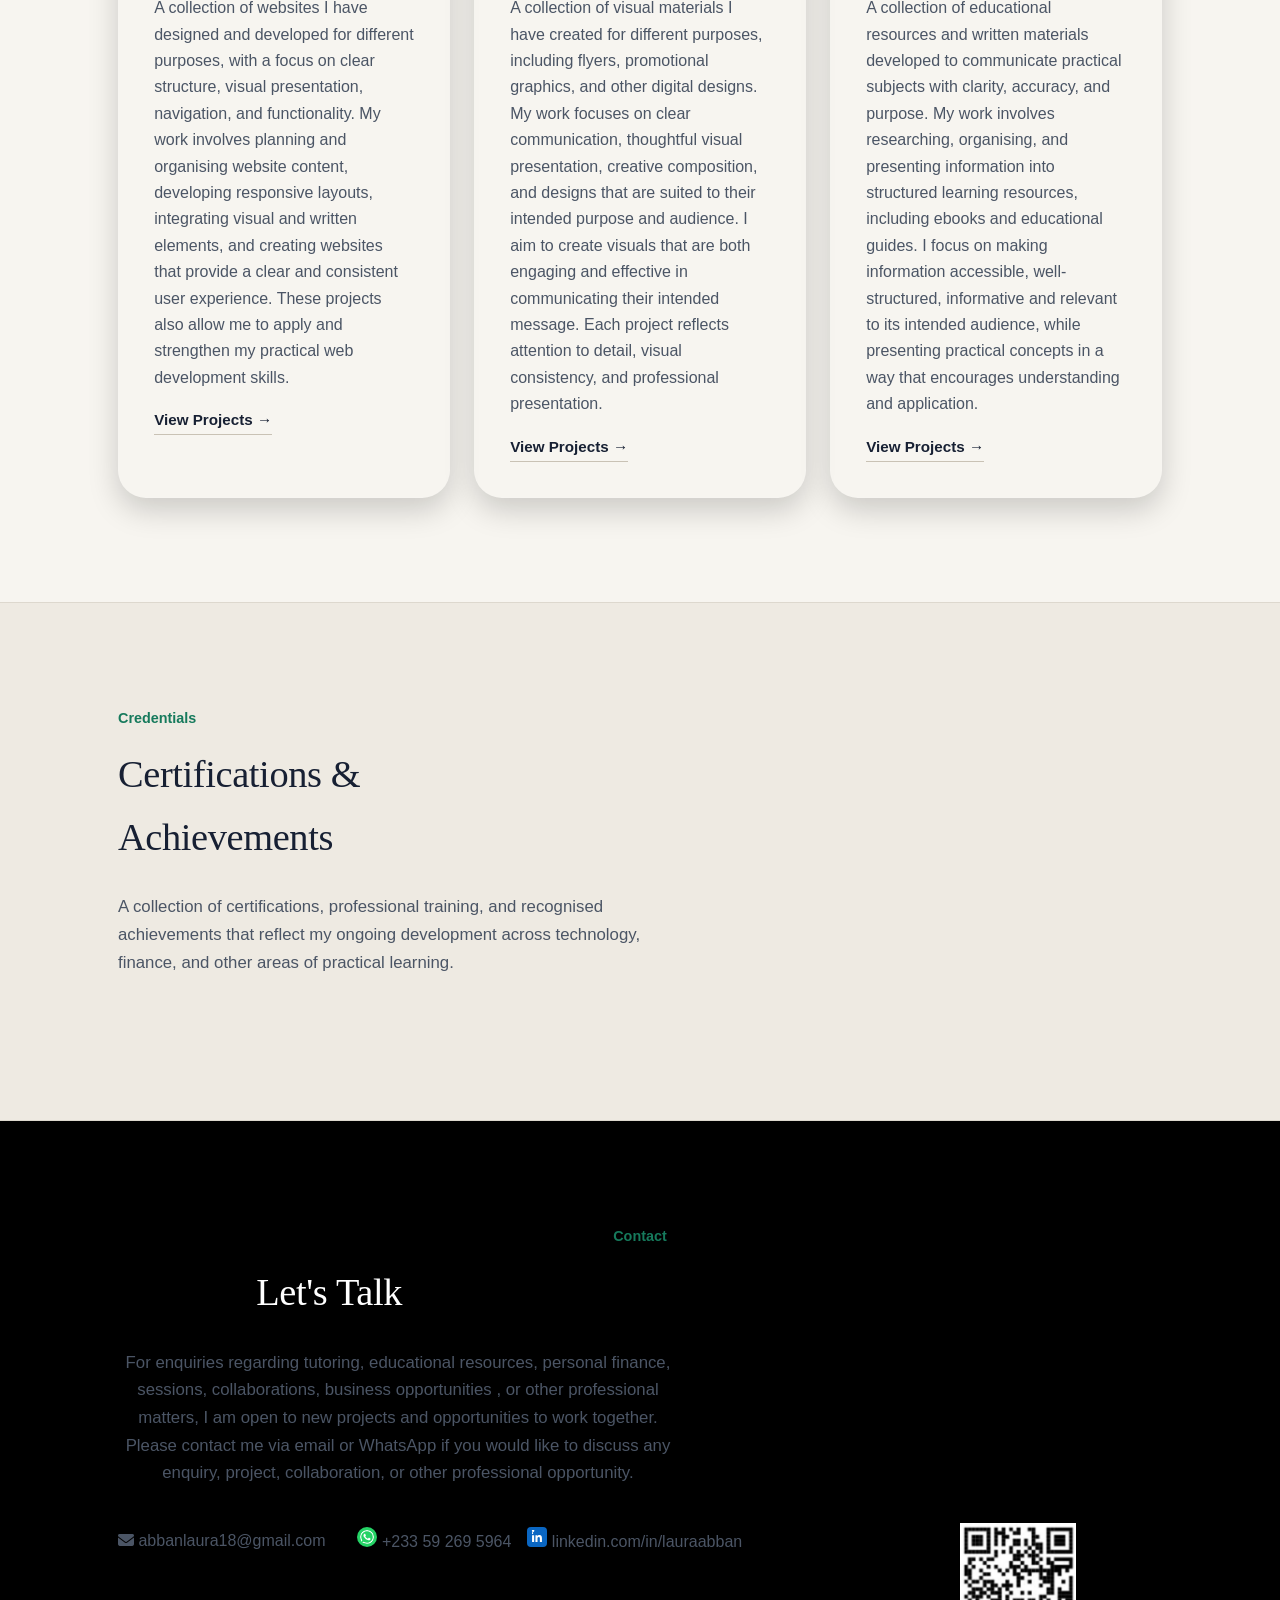
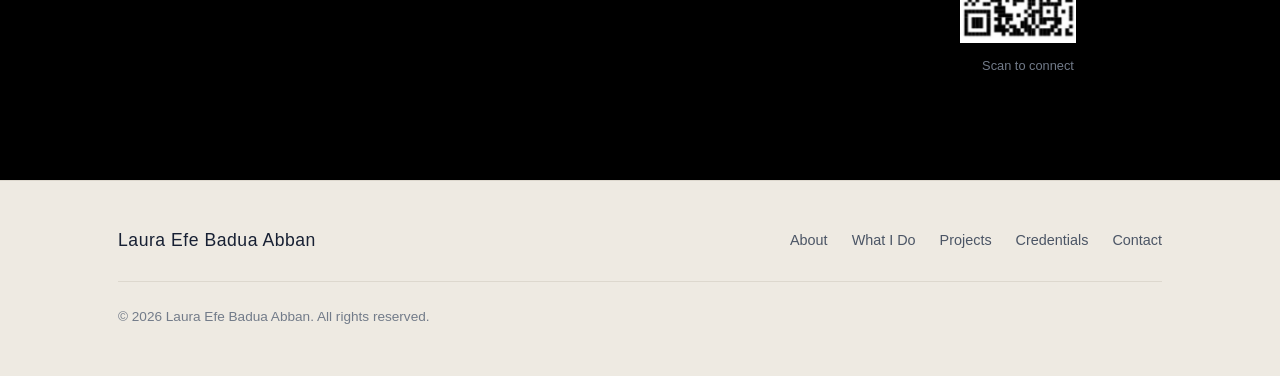
==== commit 45c0866e: "Update portfolio website" ====
--- a/index.html
+++ b/index.html
@@ -12,24 +12,35 @@
   <title>Laura Efe Badua Abban | Portfolio</title>
 
   <link rel="stylesheet" href="style.css">
+  <link
+  rel="stylesheet"
+
+  href="https:cdnjs.cloudflare.com/ajax/libs/font-awesome/6.7.2/css/all.min.css"
+  >
+
 </head>
 
 <body>
 
+  <!-- =========================
+       PRELOADER
+       ========================= -->
+
   <div class="preloader" id="preloader">
-  <div class="preloader-content">
-    <h2 class="preloader-name">LAURA EFE BADUA ABBAN</h2>
-    <p class="preloader-label">PORTFOLIO</p>
-    <div class="preloader-count" id="preloadCount">0%</div>
+    <div class="preloader-content">
+      <h2 class="preloader-name">LAURA EFE BADUA ABBAN</h2>
+      <p class="preloader-label">PORTFOLIO</p>
+      <div class="preloader-count" id="preloadCount">0%</div>
+    </div>
   </div>
-</div>
+
 
   <!-- =========================
-       Header / Navigation
+       HEADER / NAVIGATION
        ========================= -->
 
   <header class="site-header">
-    <div class="nav-wrap">
+    <div class="nav-wrap nav-card">
 
       <a href="#home" class="nav-logo">
         Laura Efe Badua Abban
@@ -37,6 +48,7 @@
 
       <button
         class="nav-toggle"
+        id="navToggle"
         aria-label="Open navigation"
         aria-expanded="false"
         type="button"
@@ -46,7 +58,7 @@
         <span></span>
       </button>
 
-      <nav class="nav-menu">
+      <nav class="nav-menu" id="navMenu">
         <a href="#about" class="nav-link">About</a>
         <a href="#what-i-do" class="nav-link">What I Do</a>
         <a href="#projects" class="nav-link">Projects</a>
@@ -61,18 +73,17 @@
   <main>
 
     <!-- =========================
-         Hero
+         HERO
          ========================= -->
 
     <section class="hero" id="home">
-
       <div class="hero-inner">
 
-            <h1 class="hero-name hero-item hero-name-item">
-         <span class="name-word name-word-1">Laura</span>
-         <span class="name-word name-word-2">Efe</span>
+        <h1 class="hero-name hero-item hero-name-item">
+          <span class="name-word name-word-1">Laura</span>
+          <span class="name-word name-word-2">Efe</span>
           <span class="name-word name-word-3">Badua</span>
-         <span class="name-word name-word-4">Abban</span>
+          <span class="name-word name-word-4">Abban</span>
         </h1>
 
         <p class="hero-tagline hero-item hero-tagline-item">
@@ -93,21 +104,17 @@
         </div>
 
       </div>
-
     </section>
 
 
     <!-- =========================
-         About
+         ABOUT
          ========================= -->
 
     <section class="section reveal" id="about">
-
       <div class="section-inner">
 
-        <p class="section-label">
-          About
-        </p>
+        <p class="section-label">About</p>
 
         <h2 class="section-title about-reveal about-heading">
           Developing Practical Expertise Across Technology, Finance and Beyond
@@ -116,13 +123,9 @@
         <div class="about-grid">
 
           <div class="photo-frame">
-
             <div class="photo-placeholder">
-              </span>
             </div>
-
           </div>
-
 
           <div class="about-text">
 
@@ -152,21 +155,17 @@
         </div>
 
       </div>
-
     </section>
 
 
     <!-- =========================
-         What I Do
+         WHAT I DO
          ========================= -->
 
     <section class="section section-alt reveal" id="what-i-do">
-
       <div class="section-inner">
 
-        <p class="section-label">
-          What I Do
-        </p>
+        <p class="section-label">What I Do</p>
 
         <h2 class="section-title">
           Areas of Focus
@@ -174,14 +173,8 @@
 
         <div class="cards-grid">
 
-
-          <!-- Computing -->
-
           <article class="skill-card whatido-reveal">
-
-            <h3>
-              Computing &amp; Digital Skills
-            </h3>
+            <h3>Computing &amp; Digital Skills</h3>
 
             <p>
               I provide practical, one-on-one guidance in essential computer
@@ -191,17 +184,11 @@
               development, and the use of common computer applications and
               digital tools.
             </p>
-
-          </article>
-
-
-          <!-- Website Development -->
+          </article>
+
 
           <article class="skill-card whatido-reveal">
-
-            <h3>
-              Website Development
-            </h3>
+            <h3>Website Development</h3>
 
             <p>
               I design and develop websites tailored to different purposes,
@@ -211,17 +198,11 @@
               responsive layouts and functional features that provide a clear
               and consistent user experience.
             </p>
-
-          </article>
-
-
-          <!-- Graphic Design -->
+          </article>
+
 
           <article class="skill-card whatido-reveal">
-
-            <h3>
-              Graphic &amp; Visual Design
-            </h3>
+            <h3>Graphic &amp; Visual Design</h3>
 
             <p>
               I create visual materials for different purposes, including
@@ -230,17 +211,11 @@
               creative tools to develop designs that are purposeful, visually
               appealing, and suited to their intended audience.
             </p>
-
-          </article>
-
-
-          <!-- Personal Finance -->
+          </article>
+
 
           <article class="skill-card whatido-reveal">
-
-            <h3>
-              Personal Finance Education
-            </h3>
+            <h3>Personal Finance Education</h3>
 
             <p>
               I provide practical personal finance education through individual
@@ -250,17 +225,11 @@
               investing, financial platforms, and other foundational areas of
               personal finance.
             </p>
-
-          </article>
-
-
-          <!-- Trading -->
+          </article>
+
 
           <article class="skill-card whatido-reveal">
-
-            <h3>
-              Trading Education
-            </h3>
+            <h3>Trading Education</h3>
 
             <p>
               I provide practical trading education focused on developing the
@@ -270,17 +239,11 @@
               calculation, trading psychology, and other essential principles
               that support informed and disciplined trading decisions.
             </p>
-
-          </article>
-
-
-          <!-- Educational Content -->
+          </article>
+
 
           <article class="skill-card whatido-reveal">
-
-            <h3>
-              Educational Content Development
-            </h3>
+            <h3>Educational Content Development</h3>
 
             <p>
               I develop structured educational content that communicates
@@ -290,27 +253,22 @@
               and educational guides, with a focus on creating content that is
               informative, well-structured, and relevant to its intended audience.
             </p>
-
           </article>
 
         </div>
 
       </div>
-
     </section>
 
 
     <!-- =========================
-         Projects
+         PROJECTS
          ========================= -->
 
     <section class="section reveal" id="projects">
-
       <div class="section-inner">
 
-        <p class="section-label">
-          Projects
-        </p>
+        <p class="section-label">Projects</p>
 
         <h2 class="section-title">
           Featured Work
@@ -322,11 +280,7 @@
           education, and finance.
         </p>
 
-
         <div class="cards-grid projects-grid">
-
-
-          <!-- Website Projects -->
 
           <article class="project-card projects-reveal">
 
@@ -335,25 +289,22 @@
             </h3>
 
             <p>
-              A collection of websites I have designed and developed for different
-              purposes, with a focus on clear structure, visual presentation, navigation,
-              and functionality. My work involves planning and organising website content,
-              developing responsive layouts, integrating visual and written elements, 
-              and creating websites that provide a clear and consistent user experience.
-              These projects also allow me to apply and strengthen my practical web development skills.
-            </p>
-
-            <a
-              href="website-projects.html"
-              class="project-link"
-            >
+              A collection of websites I have designed and developed for
+              different purposes, with a focus on clear structure, visual
+              presentation, navigation, and functionality. My work involves
+              planning and organising website content, developing responsive
+              layouts, integrating visual and written elements, and creating
+              websites that provide a clear and consistent user experience.
+              These projects also allow me to apply and strengthen my practical
+              web development skills.
+            </p>
+
+            <a href="website-projects.html" class="project-link">
               View Projects →
             </a>
 
           </article>
 
-
-          <!-- Graphic Design -->
 
           <article class="project-card projects-reveal">
 
@@ -362,25 +313,23 @@
             </h3>
 
             <p>
-              A collection of visual materials I have created for different purposes,
-              including flyers, promotional graphics, and other digital designs. My work
-             focuses on clear communication, thoughtful visual presentation, creative composition,
-             and designs that are suited to their intended purpose and audience. I aim to create 
-             visuals that are both engaging and effective in communicating their intended message.
-             Each project reflects attention to detail, visual consistency, and professional presentation.
-            </p>
-
-            <a
-              href="graphic-design.html"
-              class="project-link"
-            >
+              A collection of visual materials I have created for different
+              purposes, including flyers, promotional graphics, and other
+              digital designs. My work focuses on clear communication,
+              thoughtful visual presentation, creative composition, and designs
+              that are suited to their intended purpose and audience. I aim to
+              create visuals that are both engaging and effective in
+              communicating their intended message. Each project reflects
+              attention to detail, visual consistency, and professional
+              presentation.
+            </p>
+
+            <a href="graphic-design.html" class="project-link">
               View Projects →
             </a>
 
           </article>
 
-
-          <!-- Educational Content -->
 
           <article class="project-card projects-reveal">
 
@@ -390,17 +339,16 @@
 
             <p>
               A collection of educational resources and written materials
-              developed to communicate practical subjects with clarity, accuracy, and purpose.
-              My work involves researching, organising, and presenting information into structured
-              learning resources, including ebooks and educational guides. I focus on making information 
-              accessible, well-structured, informative and relevant to its intended audience, while 
-              presenting practical concepts in a way that encourages understanding and application.
-            </p>
-
-            <a
-              href="educational-content.html"
-              class="project-link"
-            >
+              developed to communicate practical subjects with clarity,
+              accuracy, and purpose. My work involves researching, organising,
+              and presenting information into structured learning resources,
+              including ebooks and educational guides. I focus on making
+              information accessible, well-structured, informative and
+              relevant to its intended audience, while presenting practical
+              concepts in a way that encourages understanding and application.
+            </p>
+
+            <a href="educational-content.html" class="project-link">
               View Projects →
             </a>
 
@@ -409,16 +357,14 @@
         </div>
 
       </div>
-
     </section>
 
 
     <!-- =========================
-         Credentials
+         CREDENTIALS
          ========================= -->
 
     <section class="section section-alt reveal" id="credentials">
-
       <div class="section-inner">
 
         <p class="section-label">
@@ -435,17 +381,15 @@
           finance, and other areas of practical learning.
         </p>
 
-        
-
+      </div>
     </section>
 
 
     <!-- =========================
-         Contact
+         CONTACT
          ========================= -->
 
     <section class="section reveal" id="contact">
-
       <div class="section-inner contact-inner">
 
         <p class="section-label">
@@ -456,42 +400,56 @@
           Let's Talk
         </h2>
 
-        <p class="section-intro">
-          For enquiries regarding tutoring, educational resources, personal
-          finance sessions, collaborations, business opportunities, or other
-          professional matters, please contact me via email or WhatsApp.
+        <p class="section-intro contact-intro">
+        For enquiries regarding tutoring, educational resources, 
+        personal finance, sessions, collaborations, business opportunities
+        , or other professional matters, I am open to new projects and 
+        opportunities to work together. Please contact me via email or WhatsApp 
+        if you would like to discuss any enquiry, project, collaboration, or other professional opportunity.
         </p>
-
-
         <div class="hero-actions">
 
           <a
             href="mailto:abbanlaura18@gmail.com"
-            class="btn btn-primary contact-email-btn"
+            class="contact-link"
           >
-            Email Me
+          <i class="fa-solid fa-envelope contact-icon" aria-hidden="true"></i>
+          <span>abbanlaura18@gmail.com</span>
           </a>
 
           <a
             href="https://wa.me/233592695964"
-            class="btn btn-primary"
+            class="contact-link"
             target="_blank"
             rel="noopener noreferrer"
           >
-            WhatsApp Me
-          </a>
+           <a
+  href="https://wa.me/233592695964"
+  class="contact-link"
+  target="_blank"
+  rel="noopener noreferrer"
+>
+  <svg class="contact-icon whatsapp-icon" viewBox="0 0 24 24" aria-hidden="true" width="20" height="20" style="width:20px;height:20px;min-width:20px;padding:3px;border-radius:50%;background:#25D366;color:#fff;box-sizing:border-box;">
+    <path fill="currentColor" d="M20.52 3.48A11.87 11.87 0 0 0 12.04 0C5.5 0 .17 5.33.17 11.87c0 2.09.55 4.13 1.6 5.94L.07 24l6.34-1.66a11.82 11.82 0 0 0 5.63 1.43h.01c6.54 0 11.87-5.33 11.87-11.87 0-3.17-1.23-6.15-3.4-8.42ZM12.05 21.78h-.01a9.87 9.87 0 0 1-5.03-1.37l-.36-.21-3.76.99 1-3.67-.23-.38a9.84 9.84 0 0 1-1.5-5.27c0-5.44 4.43-9.87 9.88-9.87 2.63 0 5.1 1.03 6.96 2.9a9.82 9.82 0 0 1 2.91 6.97c0 5.45-4.43 9.88-9.86 9.88Zm5.42-7.4c-.3-.15-1.77-.87-2.04-.97-.27-.1-.47-.15-.67.15-.2.3-.77.97-.94 1.17-.17.2-.35.22-.65.07-.3-.15-1.26-.46-2.4-1.48-.89-.79-1.49-1.77-1.66-2.07-.17-.3-.02-.46.13-.61.14-.14.3-.35.45-.52.15-.17.2-.3.3-.5.1-.2.05-.37-.03-.52-.07-.15-.67-1.61-.92-2.2-.24-.58-.49-.5-.67-.51h-.57c-.2 0-.52.07-.8.37-.27.3-1.04 1.02-1.04 2.49s1.07 2.89 1.22 3.09c.15.2 2.1 3.2 5.08 4.49.71.31 1.26.49 1.69.63.71.23 1.36.2 1.87.12.57-.08 1.77-.72 2.02-1.41.25-.7.25-1.29.17-1.41-.07-.12-.27-.2-.57-.35Z"/>
+  </svg>
+
+  <span>+233 59 269 5964</span>
+</a>
 
           <a
-            href="https://www.linkedin.com/in/lauraabban/"
-            class="btn btn-primary"
-            target="_blank"
-            rel="noopener noreferrer"
-          >
-            LinkedIn
-          </a>
+            <a
+  href="https://www.linkedin.com/in/lauraabban/"
+  class="contact-link"
+  target="_blank"
+  rel="noopener noreferrer"
+>
+  <svg class="contact-icon linkedin-icon" viewBox="0 0 24 24" aria-hidden="true" width="20" height="20" style="width:20px;height:20px;min-width:20px;padding:3px;border-radius:4px;background:#0A66C2;color:#fff;box-sizing:border-box;">
+    <path fill="currentColor" d="M20.45 20.45h-3.56v-5.57c0-1.33-.03-3.04-1.85-3.04-1.85 0-2.14 1.45-2.14 2.94v5.67H9.34V8.98h3.42v1.57h.05c.48-.9 1.64-1.85 3.38-1.85 3.61 0 4.28 2.38 4.28 5.47v6.28ZM5.32 7.4a2.06 2.06 0 1 1 0-4.12 2.06 2.06 0 0 1 0-4.12 2.06 2.06 0 0 1 0 4.12ZM3.54 20.45H7.1V8.98H3.54v11.47Z"/>
+  </svg>
+  <span>linkedin.com/in/lauraabban</span>
+</a>
 
         </div>
-
 
         <div class="contact-qr">
 
@@ -501,20 +459,19 @@
           >
 
           <p>
-            Scan to connect on WhatsApp
+            Scan to connect
           </p>
 
         </div>
 
       </div>
-
     </section>
 
   </main>
 
 
   <!-- =========================
-       Footer
+       FOOTER
        ========================= -->
 
   <footer class="site-footer">
@@ -522,7 +479,7 @@
     <div class="footer-inner">
 
       <p class="footer-name">
-      Laura Efe Badua Abban
+        Laura Efe Badua Abban
       </p>
 
       <nav class="footer-nav">
@@ -533,10 +490,9 @@
         <a href="#contact">Contact</a>
       </nav>
 
-    
-     <p class="footer-copy">
-  © 2026 Laura Efe Badua Abban. All rights reserved.
-</p>
+      <p class="footer-copy">
+        © 2026 Laura Efe Badua Abban. All rights reserved.
+      </p>
 
     </div>
 
@@ -546,4 +502,4 @@
   <script src="script.js"></script>
 
 </body>
-</html>
+</html>
--- a/style.css
+++ b/style.css
@@ -3,17 +3,18 @@
    ========================================================= */
 
 :root {
-  --navy-950: #081326;
-  --navy-900: #0c1d34;
-  --navy-800: #12294a;
-  --navy-700: #1c3a5e;
-  --white: #ffffff;
-  --ink-100: #eef2f7;
-  --ink-300: #c3ceda;
-  --ink-400: #9aa9bd;
-  --accent: #4fd1a5;
-
-  --accent-soft: rgba(79, 209, 165, 0.14);
+  --navy-950: #f7f5f0;
+  --navy-900: #eeeae2;
+  --navy-800: #ddd8ce;
+  --navy-700: #c9c2b5;
+
+  --white: #172033;
+  --ink-100: #f7f5f0;
+  --ink-300: #4b5565;
+  --ink-400: #727b89;
+
+  --accent: #167a5c;
+  --accent-soft: rgba(22, 122, 92, 0.10);
 
   --font-display: "Newsreader", Georgia, serif;
   --font-body: "Inter", -apple-system, BlinkMacSystemFont, "Segoe UI", sans-serif;
@@ -22,6 +23,7 @@
   --section-pad: 6.5rem;
   --radius: 6px;
 }
+
 
 /* ---------- Reset ---------- */
 
@@ -43,6 +45,7 @@
   font-size: 16px;
   line-height: 1.65;
   -webkit-font-smoothing: antialiased;
+  overflow-x: hidden;
 }
 
 a {
@@ -84,6 +87,7 @@
   }
 }
 
+
 /* ---------- Shared Layout ---------- */
 
 .section-inner,
@@ -124,6 +128,7 @@
   margin-bottom: 2.5rem;
   font-size: 1.05rem;
 }
+
 
 /* ---------- Buttons ---------- */
 
@@ -161,15 +166,16 @@
   color: var(--accent);
 }
 
+
 /* ---------- Header / Navigation ---------- */
 
 .site-header {
   position: sticky;
   top: 0;
   z-index: 100;
-  background: rgba(43, 33, 29, 0.92);
+  background: #172033
   backdrop-filter: blur(8px);
-  border-bottom: 1px solid var(--navy-800);
+  border-bottom: none;
 }
 
 .nav-wrap {
@@ -177,13 +183,22 @@
   align-items: center;
   justify-content: space-between;
   height: 72px;
+  background: #ffffff
+  padding: 0.65rem 1rem;
+  border-radius: 18px;
+  border: 1px solid #d6d0c6
+  box-shadow: 0 4px 14px rgba(0, 0, 0, 0.08);
 }
 
 .nav-logo {
   font-family: var(--font-display);
   font-size: 1.15rem;
-  color: var(--white);
+  color: #ffffff
   font-weight: 500;
+  white-space: nowrap;
+  background: #24324a
+  padding: 0.45rem 0.8rem;
+  border-radius:999px;
 }
 
 .nav-menu {
@@ -230,6 +245,7 @@
   background: var(--white);
   transition: transform 0.2s ease, opacity 0.2s ease;
 }
+
 
 /* ---------- Hero ---------- */
 
@@ -327,9 +343,12 @@
 
 .hero-actions {
   display: flex;
+  flex-direction: row;
+  align-items: center;
   gap: 1rem;
   flex-wrap: wrap;
 }
+
 
 /* ---------- About ---------- */
 
@@ -371,6 +390,7 @@
   margin-bottom: 0;
 }
 
+
 /* ---------- Cards ---------- */
 
 .cards-grid {
@@ -381,8 +401,7 @@
 
 .skill-card,
 .project-card {
-  background: linear-gradient(
-    145deg,
+  background: #172033
     var(--navy-800),
     #101d35
   );
@@ -399,7 +418,7 @@
 .project-card {
   background: linear-gradient(
     160deg,
-    #142542,
+    ##eeeae2;
     #0d192e
   );
   border: 1px solid rgba(255, 255, 255, 0.08);
@@ -413,19 +432,21 @@
 .skill-card:hover,
 .project-card:hover {
   transform: translateY(-8px) scale(1.01);
-  box-shadow: 0 22px 45px rgba(34, 197, 94, 0.14);
+  box-shadow:
+  0 18px 35px rgba(140, 128, 108, 0.45),
+  0 0 18px rgba(238, 234, 226, 0.9);
 }
 
 .skill-card h3,
 .project-card h3 {
   font-size: 1.2rem;
   margin-bottom: 0.7rem;
-}
-
-.skill-card p,
-.project-card p {
+  color: #172033;
+}
+
+.skill-card p {
   font-size: 0.98rem;
-  color: var(--ink-300);
+  color: #111827
 }
 
 .projects-grid {
@@ -470,6 +491,7 @@
   color: var(--ink-400);
 }
 
+
 /* ---------- Learning / Certifications ---------- */
 
 .learning-list {
@@ -518,10 +540,11 @@
   border: 1px solid rgba(79, 209, 165, 0.35);
 }
 
+
 /* ---------- Contact ---------- */
 
 .contact-inner {
-  text-align: left;
+  text-align: center;
 }
 
 .contact-email-btn {
@@ -530,7 +553,7 @@
 
 .contact-qr {
   margin-left: auto;
-  margin-right: 1.5rem;
+  margin-right: 4rem;
   margin-top: -2rem;
   text-align: center;
   width: 140px;
@@ -547,6 +570,7 @@
   font-size: 0.8rem;
   color: var(--ink-400);
 }
+
 
 /* ---------- Footer ---------- */
 
@@ -598,6 +622,7 @@
   margin-top: 0.5rem;
 }
 
+
 /* ---------- Additional Project Pages ---------- */
 
 .projects-header {
@@ -647,6 +672,7 @@
   color: var(--ink-400);
   font-size: 0.8rem;
 }
+
 
 /* ---------- Website Project ---------- */
 
@@ -740,6 +766,7 @@
   color: #3b82f6;
 }
 
+
 /* ---------- Graphic Design Projects ---------- */
 
 .graphic-projects-grid {
@@ -802,7 +829,8 @@
   line-height: 1.7;
 }
 
-/* Individual graphic project glows */
+
+/* ---------- Individual Graphic Project Glows ---------- */
 
 .crypto-project-card {
   box-shadow: 0 18px 45px rgba(59, 130, 246, 0.2);
@@ -852,7 +880,8 @@
   box-shadow: 0 24px 55px rgba(192, 132, 252, 0.22);
 }
 
-/* Graphic project image effects */
+
+/* ---------- Graphic Project Image Effects ---------- */
 
 .crypto-project-card img {
   filter: saturate(1.05);
@@ -901,6 +930,7 @@
 .event-project-card:hover img {
   transform: scale(1.025);
 }
+
 
 /* ---------- Graphic Project Full View ---------- */
 
@@ -963,6 +993,7 @@
   line-height: 1.7;
 }
 
+
 /* ---------- Educational Content ---------- */
 
 .educational-content-grid {
@@ -1030,6 +1061,7 @@
   border-color: var(--accent);
 }
 
+
 /* ---------- Scroll Reveal ---------- */
 
 .reveal {
@@ -1042,6 +1074,7 @@
   opacity: 1;
   transform: translateY(0) scale(1);
 }
+
 
 /* ---------- Hero Staged Animation ---------- */
 
@@ -1098,6 +1131,7 @@
   }
 }
 
+
 /* ---------- About Staged Animation ---------- */
 
 #about.reveal.show .about-reveal {
@@ -1129,6 +1163,7 @@
   }
 }
 
+
 /* ---------- What I Do Staged Animation ---------- */
 
 #what-i-do.reveal.show .whatido-reveal {
@@ -1168,6 +1203,7 @@
   }
 }
 
+
 /* ---------- Projects Staged Animation ---------- */
 
 #projects.reveal.show .projects-reveal {
@@ -1194,6 +1230,7 @@
     transform: translateY(0);
   }
 }
+
 
 /* ---------- Name Word-by-Word Animation ---------- */
 
@@ -1226,6 +1263,7 @@
     transform: translateY(0);
   }
 }
+
 
 /* ---------- Opening Preloader ---------- */
 
@@ -1276,9 +1314,13 @@
   pointer-events: none;
 }
 
-/* ---------- Responsive ---------- */
+
+/* =========================================================
+   RESPONSIVE
+   ========================================================= */
 
 @media (max-width: 860px) {
+
   :root {
     --section-pad: 4.5rem;
   }
@@ -1300,7 +1342,18 @@
   }
 }
 
+
+/* ---------- Tablet / Smaller Screens ---------- */
+
 @media (max-width: 768px) {
+
+  .section-inner,
+  .nav-wrap,
+  .footer-inner {
+    padding-left: 1.25rem;
+    padding-right: 1.25rem;
+  }
+
   .graphic-projects-grid {
     width: min(100% - 2rem, 600px);
     grid-template-columns: 1fr;
@@ -1354,26 +1407,64 @@
   }
 }
 
+
+/* =========================================================
+   MOBILE
+   ========================================================= */
+
 @media (max-width: 640px) {
+
+  /* ---------- Main mobile spacing ---------- */
+
+  .section-inner,
+  .nav-wrap,
+  .footer-inner {
+    padding-left: 1rem;
+    padding-right: 1rem;
+    width: 100%;
+  }
+
+  .section {
+    padding-top: 4rem;
+    padding-bottom: 4rem;
+  }
+
+
+  /* ---------- Navigation ---------- */
+
+  .nav-wrap {
+    height: 68px;
+  }
+
+  .nav-logo {
+    font-size: 1rem;
+    max-width: calc(100% - 55px);
+    line-height: 1.2;
+  }
+
   .nav-toggle {
     display: flex;
+    flex-shrink: 0;
   }
 
   .nav-menu {
     position: absolute;
-    top: 72px;
+    top: 68px;
     left: 0;
     right: 0;
+    width: 100%;
     background: var(--navy-900);
     border-bottom: 1px solid rgba(255, 255, 255, 0.08);
     flex-direction: column;
     align-items: flex-start;
     gap: 0;
-    padding: 0.5rem 1.75rem 1.5rem;
+    padding: 0.5rem 1rem 1.5rem;
     transform: translateY(-8px);
     opacity: 0;
     pointer-events: none;
-    transition: transform 0.18s ease, opacity 0.18s ease;
+    transition:
+      transform 0.18s ease,
+      opacity 0.18s ease;
   }
 
   .nav-menu.is-open {
@@ -1384,8 +1475,9 @@
 
   .nav-menu .nav-link {
     width: 100%;
-    padding: 0.8rem 0;
+    padding: 0.85rem 0;
     border-bottom: 1px solid var(--navy-800);
+    font-size: 0.95rem;
   }
 
   .nav-cta {
@@ -1406,9 +1498,323 @@
     transform: translateY(-7px) rotate(-45deg);
   }
 
+
+  /* ---------- Hero ---------- */
+
+  .hero {
+    min-height: auto;
+    padding: 4.5rem 1rem 4rem;
+  }
+
+  .hero-inner {
+    width: 100%;
+    max-width: none;
+  }
+
+  .hero-name {
+    font-size: clamp(1.75rem, 9vw, 2.7rem);
+    line-height: 1.08;
+    margin-bottom: 1.35rem;
+    white-space: nowrap;
+  }
+
+  .hero-tagline {
+    font-size: 1rem;
+    line-height: 1.65;
+    margin-bottom: 2rem;
+    max-width: 100%;
+  }
+
+  .hero-actions {
+    gap: 0.75rem;
+  }
+
+  .hero-actions .btn {
+    padding: 0.8rem 1.15rem;
+    font-size: 0.9rem;
+  }
+
+
+  /* ---------- Section headings ---------- */
+
+  .section-label {
+    font-size: 0.82rem;
+    margin-bottom: 0.6rem;
+  }
+
+  .section-title {
+    font-size: clamp(1.65rem, 7vw, 2.15rem);
+    line-height: 1.2;
+    max-width: 100%;
+    margin-bottom: 1.25rem;
+    overflow-wrap: anywhere;
+  }
+
+  .section-intro {
+    font-size: 0.98rem;
+    line-height: 1.65;
+    margin-bottom: 2rem;
+    max-width: 100%;
+  }
+
+
+  /* ---------- About ---------- */
+
+  .about-grid {
+    grid-template-columns: 1fr;
+    gap: 2rem;
+  }
+
+  .photo-frame {
+    max-width: 220px;
+  }
+
+  .about-text p {
+    max-width: 100%;
+    font-size: 0.96rem;
+    line-height: 1.7;
+  }
+
+
+  /* ---------- Cards ---------- */
+
   .cards-grid,
   .projects-grid {
     grid-template-columns: 1fr;
+    gap: 1.1rem;
+  }
+
+  .skill-card,
+  .project-card {
+    width: 100%;
+    min-width: 0;
+    padding: 1.35rem;
+    border-radius: 18px;
+  }
+
+  .project-card {
+    min-height: auto;
+    border-radius: 20px;
+  }
+
+  .skill-card h3,
+  .project-card h3 {
+    font-size: 1.15rem;
+    line-height: 1.3;
+  }
+
+  .skill-card p,
+  .project-card p {
+    font-size: 0.94rem;
+    line-height: 1.7;
+    overflow-wrap: anywhere;
+  }
+
+  .project-category-title {
+    white-space: normal;
+    overflow-wrap: anywhere;
+    font-size: 1.25rem;
+    line-height: 1.3;
+  }
+
+
+  /* ---------- Contact ---------- */
+
+  .contact-inner {
+    width: 100%;
+  }
+
+  .contact-inner .hero-actions {
+    width: 100%;
+  }
+
+  .contact-inner .hero-actions .btn {
+    width: 100%;
+    text-align: center;
+  }
+
+  .contact-qr {
+    margin-left: 0;
+    margin-right: 0;
+    margin-top: 2rem;
+    width: 140px;
+  }
+
+
+  /* ---------- Footer ---------- */
+
+  .site-footer {
+    padding: 2.5rem 0;
+  }
+
+  .footer-inner {
+    align-items: flex-start;
+    gap: 1rem;
+  }
+
+  .footer-name {
+    width: 100%;
+    font-size: 1rem;
+  }
+
+  .footer-nav {
+    width: 100%;
+    gap: 0.75rem;
+    flex-wrap: wrap;
+    white-space: normal;
+  }
+
+  .footer-nav a {
+    font-size: 0.8rem;
+  }
+
+  .footer-copy {
+    white-space: nowrap;
+    width: 100%;
+    font-size: 0.72rem;
+    padding-top: 1rem;
+    margin-top: 0.25rem;
+    overflow: hidden;
+    text-overflow: clip;
+  }
+
+
+  /* ---------- Additional Project Pages ---------- */
+
+  .projects-header {
+    padding: 3rem 1rem 1.5rem;
+  }
+
+  .projects-header h1 {
+    font-size: 2rem;
+    line-height: 1.2;
+  }
+
+  .projects-header p {
+    font-size: 0.95rem;
+  }
+
+  .website-project-card {
+    width: calc(100% - 2rem);
+    margin: 1.5rem auto 4rem;
+    padding: 1.35rem;
+    border-radius: 20px;
+  }
+
+  .website-project-card h2 {
+    font-size: 1.5rem;
+    line-height: 1.3;
+  }
+
+  .website-project-logo {
+    width: 90px;
+    height: 90px;
+    margin-bottom: 1.5rem;
+  }
+
+
+  /* ---------- Graphic Projects ---------- */
+
+  .graphic-projects-grid {
+    width: calc(100% - 2rem);
+    grid-template-columns: 1fr;
+    gap: 1.25rem;
+    margin-top: 1.5rem;
+    margin-bottom: 4rem;
+  }
+
+  .graphic-project-card {
+    width: 100%;
+    min-width: 0;
+  }
+
+  .graphic-project-card img {
+    height: auto;
+    max-height: none;
+  }
+
+  .graphic-project-content {
+    padding: 1.25rem;
+  }
+
+  .graphic-project-content h2 {
+    font-size: 1.2rem;
+    line-height: 1.3;
+  }
+
+  .graphic-project-content p {
+    font-size: 0.93rem;
+    line-height: 1.65;
+  }
+
+
+  /* ---------- Graphic Project Full View ---------- */
+
+  .graphic-project-view {
+    width: 100%;
+    max-width: none;
+    margin: 1.5rem auto 4rem;
+    padding: 0 1rem;
+  }
+
+  .graphic-project-view-card {
+    width: 100%;
+    padding: 1.25rem;
+    border-radius: 20px;
+  }
+
+  .graphic-project-view-card h2 {
+    font-size: 1.4rem;
+    line-height: 1.3;
+    margin-bottom: 1.5rem;
+  }
+
+  .graphic-project-full-image img {
+    width: 100%;
+    max-width: 100%;
+    height: auto;
+  }
+
+
+  /* ---------- Educational Content ---------- */
+
+  .educational-content-grid {
+    width: calc(100% - 2rem);
+    grid-template-columns: 1fr;
+    gap: 1.25rem;
+    margin-top: 1.5rem;
+    margin-bottom: 4rem;
+  }
+
+  .educational-content-card {
+    width: 100%;
+    min-width: 0;
+  }
+
+  .educational-content-card img {
+    height: auto;
+    width: 100%;
+  }
+
+  .educational-content-details {
+    padding: 1.25rem;
+  }
+
+  .educational-content-details h2 {
+    font-size: 1.2rem;
+    line-height: 1.35;
+  }
+
+  .educational-content-details p:not(.project-number) {
+    font-size: 0.93rem;
+    line-height: 1.65;
+  }
+
+
+  /* ---------- Learning / Certifications ---------- */
+
+  .learning-list {
+    width: 100%;
   }
 
   .learning-item {
@@ -1416,39 +1822,153 @@
     gap: 0.6rem;
   }
 
+
+  /* ---------- Preloader ---------- */
+
+  .preloader-content {
+    width: calc(100% - 2rem);
+  }
+
+  .preloader-name {
+    font-size: clamp(1.1rem, 5.5vw, 2.2rem);
+    white-space: normal;
+    line-height: 1.05;
+  }
+
+  .preloader-label {
+    margin: 1.2rem 0 2.5rem;
+    font-size: 0.75rem;
+  }
+
+  .preloader-count {
+    font-size: clamp(3.5rem, 18vw, 6rem);
+  }
+}
+
+
+/* ---------- Very Small Phones ---------- */
+
+@media (max-width: 380px) {
+
+  .section-inner,
+  .nav-wrap,
+  .footer-inner {
+    padding-left: 0.85rem;
+    padding-right: 0.85rem;
+  }
+
   .hero {
-    min-height: auto;
-    padding-top: 5rem;
+    padding-left: 0.85rem;
+    padding-right: 0.85rem;
   }
 
   .hero-name {
-    font-size: clamp(1.8rem, 8vw, 3rem);
-    line-height: 1.05;
-    margin-bottom: 1.5rem;
-  }
-
-  .website-project-card {
-    margin-left: 1rem;
-    margin-right: 1rem;
-    padding: 1.5rem;
-  }
-
-  .project-category-title {
-    white-space: normal;
-  }
-
-  .contact-qr {
-    margin-right: 0;
-    margin-top: 2rem;
-  }
-
-  .footer-nav {
-    gap: 0.7rem;
-    font-size: 0.75rem;
-    white-space: nowrap;
-  }
-
-  .preloader-name {
-    font-size: clamp(1.25rem, 5vw, 2.5rem);
-  }
+    font-size: 1.7rem;
+  }
+
+  .hero-tagline {
+    font-size: 0.94rem;
+  }
+
+  .skill-card,
+  .project-card {
+    padding: 1.2rem;
+  }
+
+  .footer-copy {
+    font-size: 0.67rem;
+  }
+}
+
+.nav-card {
+  background: #cbd5e1 !important;
+  padding: 0.65rem 1rem;
+  border-radius: 18px;
+  border: 1px solid #d6d0c6
+  box-shadow: 0 4px 14px rgba(0, 0, 0, 0.08);
+}
+
+.nav-card {
+  width: 100%
+  display:flex;
+  box-sizing:border-box;
+}
+
+#contact {
+  background: #000000
+}
+
+#contact h2 {
+  color: #ffffff;
+}
+
+#contact p {
+  color: #9ca3af
+
+  .contact-link {
+  display: flex;
+  align-items: center;
+  gap: 0.9rem;
+  color: #ffffff;
+  text-decoration: none;
+  font-size: 1rem;
+  line-height: 1.5;
+  margin-bottom: 1rem;
+}
+
+.contact-link:hover {
+  color: #ffffff;
+}
+
+.contact-icon {
+  width: 22px;
+  min-width: 22px;
+  height: 22px;
+  font-size: 1.25rem;
+  color: #ffffff;
+  text-align: center;
+}
+
+.whatsapp-icon {
+  width: 22px; !important;
+  min-width: 22px; !important;
+  height: 22px; !important;
+  padding: 4px;
+  box-sizing: border-box;
+  border-radius: 50%
+  background: #25D366;
+  color: #ffffff;
+}
+
+text-align: center;
+.contact-link span {
+  color: #f3f4f6;
+  font-size: 1rem;
+  font-weight: 500;
+}
+
+.contact-link {
+  display: flex;
+  flex-direction: column;
+  align-items: flex-start;
+  gap: 1rem;
+  width: 100%;
+}
+
+.whatsapp-icon {
+  width: 22px;
+  min-width: 22px;
+  height: 22px;
+  padding: 4px;
+  box-sizing: border-box;
+  border-radius: 50%;
+  background: #25D366;
+  color: #ffffff;
+}
+
+#contact .contact-intro {
+  max-width: 850px;
+  margin-left: auto;
+  margin-right: auto;
+  text-align: center;
 }
